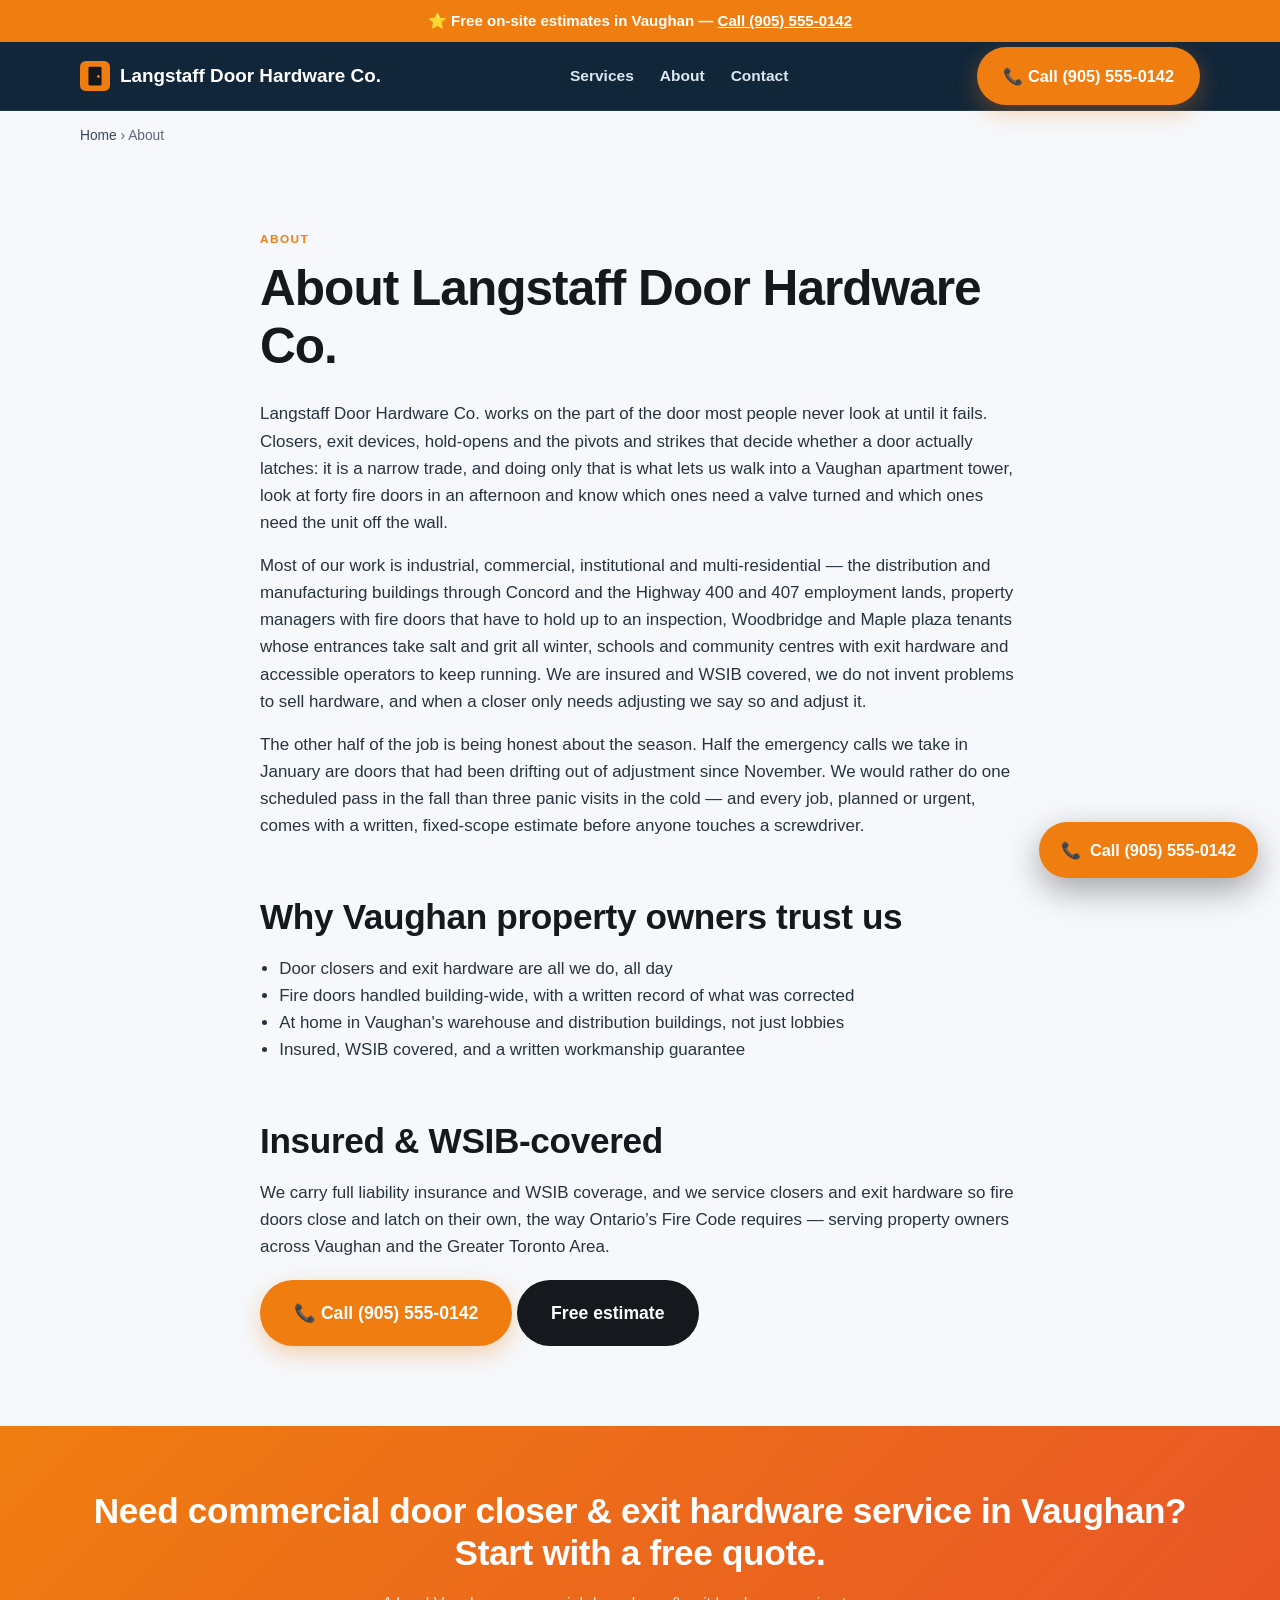
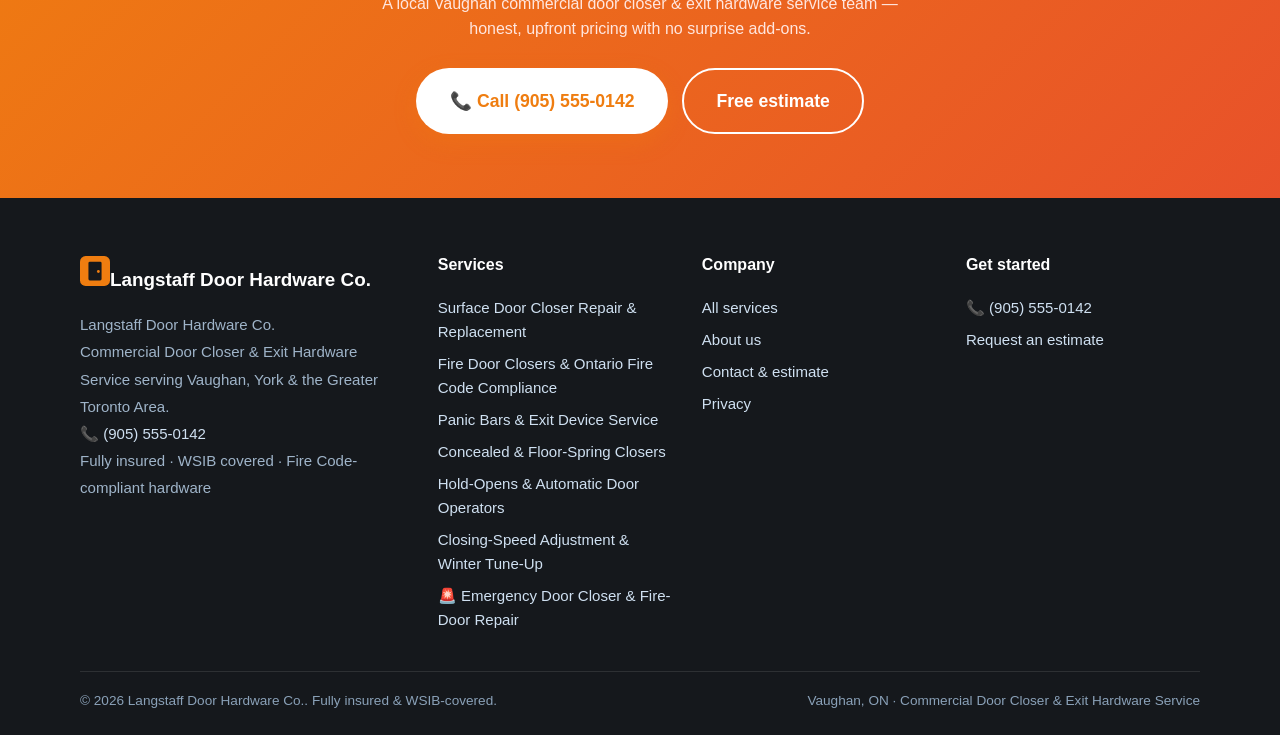
==== about/index.html @ eeb8c235 "Launch vaughan door-closer (vaughandoorcloser.com)" ====
<!DOCTYPE html><html lang="en-CA"><head>
<meta charset="utf-8"><meta name="viewport" content="width=device-width, initial-scale=1, viewport-fit=cover">
<title>About Langstaff Door Hardware Co. | Vaughan Commercial Door</title><meta name="description" content="About Langstaff Door Hardware Co. — insured, WSIB-covered commercial door closer &amp; exit hardware service in Vaughan, ON. Our story, process and.">
<link rel="canonical" href="https://www.vaughandoorcloser.com/about/"><link rel="alternate" hreflang="en-CA" href="https://www.vaughandoorcloser.com/about/"><link rel="alternate" hreflang="x-default" href="https://www.vaughandoorcloser.com/about/">
<meta name="robots" content="index,follow,max-image-preview:large"><meta name="theme-color" content="#15181c">
<meta name="geo.region" content="CA-ON"><meta name="geo.placename" content="Vaughan"><meta name="geo.position" content="43.8361;-79.4983"><meta name="ICBM" content="43.8361, -79.4983">
<meta property="og:type" content="website"><meta property="og:site_name" content="Langstaff Door Hardware Co."><meta property="og:title" content="About Langstaff Door Hardware Co. | Vaughan Commercial Door"><meta property="og:description" content="About Langstaff Door Hardware Co. — insured, WSIB-covered commercial door closer &amp; exit hardware service in Vaughan, ON. Our story, process and."><meta property="og:url" content="https://www.vaughandoorcloser.com/about/">
<meta property="og:image" content="https://www.vaughandoorcloser.com/assets/og.png"><meta property="og:image:type" content="image/png"><meta property="og:image:width" content="1200"><meta property="og:image:height" content="630"><meta property="og:image:alt" content="Langstaff Door Hardware Co. — Commercial Door Closer &amp; Exit Hardware Service in Vaughan, ON"><meta property="og:locale" content="en_CA">
<meta name="twitter:card" content="summary_large_image"><meta name="twitter:title" content="About Langstaff Door Hardware Co. | Vaughan Commercial Door"><meta name="twitter:description" content="About Langstaff Door Hardware Co. — insured, WSIB-covered commercial door closer &amp; exit hardware service in Vaughan, ON. Our story, process and."><meta name="twitter:image" content="https://www.vaughandoorcloser.com/assets/og.png">
<link rel="icon" href="/assets/favicon.svg" type="image/svg+xml"><link rel="icon" href="/favicon.ico" sizes="32x32"><link rel="apple-touch-icon" href="/assets/apple-touch-icon.png">
<link rel="preload" href="/css/styles.css" as="style"><link rel="stylesheet" href="/css/styles.css">
<script type="application/ld+json">{"@context":"https://schema.org","@graph":[{"@type":"AboutPage","@id":"https://www.vaughandoorcloser.com/about/#page","url":"https://www.vaughandoorcloser.com/about/","name":"About Langstaff Door Hardware Co.","isPartOf":{"@id":"https://www.vaughandoorcloser.com/#website"},"about":{"@id":"https://www.vaughandoorcloser.com/#org"}},{"@type":"Organization","@id":"https://www.vaughandoorcloser.com/#org","name":"Langstaff Door Hardware Co.","url":"https://www.vaughandoorcloser.com/","logo":"https://www.vaughandoorcloser.com/assets/og.png","areaServed":{"@type":"City","name":"Vaughan"},"sameAs":["https://www.vaughandoorcloser.com/"]},{"@type":["HomeAndConstructionBusiness","LocalBusiness"],"@id":"https://www.vaughandoorcloser.com/#business","name":"Langstaff Door Hardware Co.","image":"https://www.vaughandoorcloser.com/assets/og.png","url":"https://www.vaughandoorcloser.com/","telephone":"+19055550142","paymentAccepted":"Cash, Cheque, Credit Card, Interac e-Transfer, Financing","parentOrganization":{"@id":"https://www.vaughandoorcloser.com/#org"},"brand":{"@id":"https://www.vaughandoorcloser.com/#org"},"description":"Commercial Door Closer & Exit Hardware Service in Vaughan, ON — Fully insured, WSIB covered, Fire Code-compliant hardware. After-hours emergency response available.","address":{"@type":"PostalAddress","addressLocality":"Vaughan","addressRegion":"ON","addressCountry":"CA"},"geo":{"@type":"GeoCoordinates","latitude":43.8361,"longitude":-79.4983},"areaServed":[{"@type":"City","name":"Vaughan"},{"@type":"GeoShape","circle":"43.8361 -79.4983 20000"}],"sameAs":["https://www.vaughandoorcloser.com/"],"hasMap":"https://www.google.com/maps?q=Vaughan%2C%20ON%2C%20Canada","openingHoursSpecification":[{"@type":"OpeningHoursSpecification","dayOfWeek":["Monday","Tuesday","Wednesday","Thursday","Friday"],"opens":"07:00","closes":"18:00"},{"@type":"OpeningHoursSpecification","dayOfWeek":["Saturday"],"opens":"08:00","closes":"15:00"},{"@type":"OpeningHoursSpecification","dayOfWeek":["Monday","Tuesday","Wednesday","Thursday","Friday","Saturday","Sunday"],"opens":"00:00","closes":"23:59","description":"After-hours emergency response"}],"knowsAbout":["commercial door closer & exit hardware service","door closer repair and replacement","fire door self-closing devices","exit and panic hardware","Ontario Fire Code door maintenance","cold-weather closer adjustment","surface door closer repair & replacement","fire door closers & ontario fire code compliance","panic bars & exit device service","concealed & floor-spring closers","hold-opens & automatic door operators","closing-speed adjustment & winter tune-up","Vaughan, ON service area"],"hasOfferCatalog":{"@type":"OfferCatalog","name":"Commercial Door Closer & Exit Hardware Service in Vaughan, ON","itemListElement":[{"@type":"Offer","itemOffered":{"@type":"Service","name":"Surface Door Closer Repair & Replacement (Vaughan)","areaServed":{"@type":"City","name":"Vaughan"}}},{"@type":"Offer","itemOffered":{"@type":"Service","name":"Fire Door Closers & Ontario Fire Code Compliance (Vaughan)","areaServed":{"@type":"City","name":"Vaughan"}}},{"@type":"Offer","itemOffered":{"@type":"Service","name":"Panic Bars & Exit Device Service (Vaughan)","areaServed":{"@type":"City","name":"Vaughan"}}},{"@type":"Offer","itemOffered":{"@type":"Service","name":"Concealed & Floor-Spring Closers (Vaughan)","areaServed":{"@type":"City","name":"Vaughan"}}},{"@type":"Offer","itemOffered":{"@type":"Service","name":"Hold-Opens & Automatic Door Operators (Vaughan)","areaServed":{"@type":"City","name":"Vaughan"}}},{"@type":"Offer","itemOffered":{"@type":"Service","name":"Closing-Speed Adjustment & Winter Tune-Up (Vaughan)","areaServed":{"@type":"City","name":"Vaughan"}}}]}},{"@type":"BreadcrumbList","itemListElement":[{"@type":"ListItem","position":1,"name":"Home","item":"https://www.vaughandoorcloser.com/"},{"@type":"ListItem","position":2,"name":"About","item":"https://www.vaughandoorcloser.com/about/"}]}]}</script>
</head><body><a class="skip" href="#main" style="position:absolute;left:-999px">Skip to content</a>
<div class="callstrip">⭐ Free on-site estimates in Vaughan — <a href="tel:+19055550142">Call (905) 555-0142</a></div>
<header class="site"><div class="wrap nav"><a class="brand" href="/" aria-label="Langstaff Door Hardware Co. home"><svg width="30" height="30" viewBox="0 0 32 32" fill="none" aria-hidden="true"><rect width="32" height="32" rx="6" fill="#ef7d10"/><rect x="9" y="6" width="14" height="20" rx="1.5" fill="#15181c"/><circle cx="19.6" cy="16.5" r="1.5" fill="#ef7d10"/></svg>Langstaff Door Hardware Co.</a>
<nav class="nav-links" id="nav" aria-label="Main"><a href="/services/">Services</a><a href="/about/">About</a><a href="/contact/">Contact</a></nav>
<div class="nav-cta"><a class="btn btn-call" href="tel:+19055550142">📞 Call (905) 555-0142</a><button class="menu-btn" aria-label="Open menu" aria-expanded="false" aria-controls="nav"><span aria-hidden="true">☰</span></button></div>
</div></header><main id="main"><div class="wrap"><nav class="crumbs" aria-label="Breadcrumb"><a href="/">Home</a> › <span aria-current="page">About</span></nav></div><article class="section"><div class="article"><span class="eyebrow">About</span><h1>About Langstaff Door Hardware Co.</h1><p>Langstaff Door Hardware Co. works on the part of the door most people never look at until it fails. Closers, exit devices, hold-opens and the pivots and strikes that decide whether a door actually latches: it is a narrow trade, and doing only that is what lets us walk into a Vaughan apartment tower, look at forty fire doors in an afternoon and know which ones need a valve turned and which ones need the unit off the wall.</p><p>Most of our work is industrial, commercial, institutional and multi-residential — the distribution and manufacturing buildings through Concord and the Highway 400 and 407 employment lands, property managers with fire doors that have to hold up to an inspection, Woodbridge and Maple plaza tenants whose entrances take salt and grit all winter, schools and community centres with exit hardware and accessible operators to keep running. We are insured and WSIB covered, we do not invent problems to sell hardware, and when a closer only needs adjusting we say so and adjust it.</p><p>The other half of the job is being honest about the season. Half the emergency calls we take in January are doors that had been drifting out of adjustment since November. We would rather do one scheduled pass in the fall than three panic visits in the cold — and every job, planned or urgent, comes with a written, fixed-scope estimate before anyone touches a screwdriver.</p><h2>Why Vaughan property owners trust us</h2><ul><li>Door closers and exit hardware are all we do, all day</li><li>Fire doors handled building-wide, with a written record of what was corrected</li><li>At home in Vaughan's warehouse and distribution buildings, not just lobbies</li><li>Insured, WSIB covered, and a written workmanship guarantee</li></ul><h2>Insured &amp; WSIB-covered</h2><p>We carry full liability insurance and WSIB coverage, and we service closers and exit hardware so fire doors close and latch on their own, the way Ontario’s Fire Code requires — serving property owners across Vaughan and the Greater Toronto Area.</p><p style="margin-top:20px"><a class="btn btn-call btn-lg" href="tel:+19055550142">📞 Call (905) 555-0142</a> <a class="btn btn-dark btn-lg" href="/contact/" data-book>Free estimate</a></p></div></article><section class="section cta-band"><div class="wrap"><h2>Need commercial door closer &amp; exit hardware service in Vaughan? Start with a free quote.</h2><p>A local Vaughan commercial door closer &amp; exit hardware service team — honest, upfront pricing with no surprise add-ons.</p><div class="hero-cta" style="justify-content:center"><a class="btn btn-call btn-lg" href="tel:+19055550142">📞 Call (905) 555-0142</a><a class="btn btn-ghost btn-lg" href="/contact/" data-book>Free estimate</a></div></div></section></main><footer class="site"><div class="wrap"><div class="cols">
<div><a class="brand" href="/" aria-label="Langstaff Door Hardware Co. home"><svg width="30" height="30" viewBox="0 0 32 32" fill="none" aria-hidden="true"><rect width="32" height="32" rx="6" fill="#ef7d10"/><rect x="9" y="6" width="14" height="20" rx="1.5" fill="#15181c"/><circle cx="19.6" cy="16.5" r="1.5" fill="#ef7d10"/></svg>Langstaff Door Hardware Co.</a><address class="nap" style="font-style:normal">Langstaff Door Hardware Co.<br>Commercial Door Closer &amp; Exit Hardware Service serving Vaughan, York &amp; the Greater Toronto Area.<br>📞 <a href="tel:+19055550142" style="display:inline">(905) 555-0142</a><br>Fully insured · WSIB covered · Fire Code-compliant hardware</address></div>
<div><h4>Services</h4><a href="/services/surface-door-closer-repair/">Surface Door Closer Repair &amp; Replacement</a><a href="/services/fire-door-closer-service/">Fire Door Closers &amp; Ontario Fire Code Compliance</a><a href="/services/panic-bars-exit-devices/">Panic Bars &amp; Exit Device Service</a><a href="/services/concealed-floor-spring-closers/">Concealed &amp; Floor-Spring Closers</a><a href="/services/hold-opens-automatic-operators/">Hold-Opens &amp; Automatic Door Operators</a><a href="/services/closing-speed-adjustment/">Closing-Speed Adjustment &amp; Winter Tune-Up</a><a href="/services/emergency-door-closer-repair/">🚨 Emergency Door Closer &amp; Fire-Door Repair</a></div>
<div><h4>Company</h4><a href="/services/">All services</a><a href="/about/">About us</a><a href="/contact/">Contact &amp; estimate</a><a href="/privacy/">Privacy</a></div>
<div><h4>Get started</h4><a href="tel:+19055550142">📞 (905) 555-0142</a><a href="/contact/" data-book>Request an estimate</a></div>
</div><div class="legal"><span>© 2026 Langstaff Door Hardware Co.. Fully insured &amp; WSIB-covered.</span><span>Vaughan, ON · Commercial Door Closer &amp; Exit Hardware Service</span></div></div></footer><a class="fab-call" href="tel:+19055550142" aria-label="Call Langstaff Door Hardware Co."><span aria-hidden="true">📞</span> Call (905) 555-0142</a>
<div class="callbar"><a class="btn btn-call" href="tel:+19055550142">📞 Call now</a><a class="btn btn-dark" href="/contact/" data-book>Free estimate</a></div>
<script src="/js/main.js" defer></script></body></html>
---- css/styles.css ----
/* TrueNorth Garage Doors — shared stylesheet
   Performance-first: system font stack (zero web-font requests),
   fixed media sizing to protect CLS, GPU-friendly transitions only. */

:root{
  --navy:#0b1f33;
  --navy-2:#12304d;
  --steel:#1f4e79;
  --ice:#eaf2fb;
  --red:#d8232a;
  --red-dark:#b01a20;
  --amber:#f5a623;
  --green:#1e9e5a;
  --ink:#16202b;
  --muted:#5b6b7b;
  --line:#dde6ef;
  --card:#ffffff;
  --bg:#f6f9fc;
  --radius:14px;
  --shadow:0 6px 24px rgba(11,31,51,.10);
  --shadow-lg:0 18px 50px rgba(11,31,51,.18);
  --maxw:1160px;
  --font:-apple-system,BlinkMacSystemFont,"Segoe UI",Roboto,Helvetica,Arial,"Apple Color Emoji","Segoe UI Emoji",sans-serif;
}

*{box-sizing:border-box}
/* A11Y (P2-8): visible keyboard-focus ring on every interactive element, honoring the per-site accent. */
:focus-visible{outline:2px solid var(--accent,#ef7d10);outline-offset:2px;border-radius:3px}
html{scroll-behavior:smooth}
body{
  margin:0;font-family:var(--font);color:var(--ink);background:var(--bg);
  line-height:1.6;-webkit-font-smoothing:antialiased;text-rendering:optimizeLegibility;
}
img{max-width:100%;height:auto;display:block}
a{color:var(--steel);text-decoration:none}
a:hover{text-decoration:underline}
h1,h2,h3{line-height:1.18;color:var(--navy);margin:0 0 .5em}
h1{font-size:clamp(2rem,5vw,3.1rem);letter-spacing:-.02em}
h2{font-size:clamp(1.5rem,3.4vw,2.2rem);letter-spacing:-.01em}
h3{font-size:1.18rem}
p{margin:0 0 1rem}
.wrap{max-width:var(--maxw);margin:0 auto;padding:0 20px}
.section{padding:64px 0}
.section.alt{background:#fff}
.lead{font-size:1.15rem;color:var(--muted);max-width:62ch}
.eyebrow{display:inline-block;font-weight:800;letter-spacing:.12em;text-transform:uppercase;
  font-size:.74rem;color:var(--red);margin-bottom:.6rem}
.center{text-align:center}
.center .lead{margin-left:auto;margin-right:auto}

/* ---------- Buttons ---------- */
.btn{display:inline-flex;align-items:center;gap:.5rem;font-weight:700;font-size:1.02rem;
  padding:14px 24px;border-radius:999px;border:2px solid transparent;cursor:pointer;
  transition:transform .12s ease,box-shadow .12s ease,background .12s ease;text-decoration:none}
.btn:hover{text-decoration:none;transform:translateY(-2px)}
.btn-call{background:var(--red);color:#fff;box-shadow:0 8px 22px rgba(216,35,42,.32)}
.btn-call:hover{background:var(--red-dark)}
.btn-ghost{background:transparent;color:#fff;border-color:rgba(255,255,255,.6)}
.btn-ghost:hover{background:rgba(255,255,255,.12)}
.btn-dark{background:var(--navy);color:#fff}
.btn-dark:hover{background:var(--navy-2)}
.btn-lg{padding:17px 32px;font-size:1.1rem}

/* ---------- Header ---------- */
header.site{position:sticky;top:0;z-index:50;background:rgba(11,31,51,.97);
  backdrop-filter:saturate(140%) blur(6px);color:#fff;border-bottom:1px solid rgba(255,255,255,.08)}
.nav{display:flex;align-items:center;justify-content:space-between;height:68px}
.brand{display:flex;align-items:center;gap:10px;color:#fff;font-weight:800;font-size:1.18rem}
.brand:hover{text-decoration:none}
.brand svg{flex:0 0 auto}
.brand b{color:var(--amber)}
.nav-links{display:flex;gap:26px;align-items:center}
.nav-links a{color:#dce7f2;font-weight:600;font-size:.97rem}
.nav-links a:hover{color:#fff;text-decoration:none}
.nav-cta{display:flex;align-items:center;gap:14px}
.nav-phone{color:#fff;font-weight:800;font-size:1.05rem;white-space:nowrap}
.nav-phone:hover{text-decoration:none;color:var(--amber)}
.menu-btn{display:none;background:none;border:0;color:#fff;font-size:1.6rem;cursor:pointer}
@media(max-width:880px){
  .nav-links{display:none;position:absolute;top:68px;left:0;right:0;flex-direction:column;
    background:var(--navy);padding:14px 20px 22px;gap:14px;border-bottom:1px solid rgba(255,255,255,.1)}
  .nav-links.open{display:flex}
  .nav-links a{font-size:1.1rem;padding:6px 0}
  .menu-btn{display:block}
  .nav-cta .btn-call{display:none}
}

/* ---------- Hero ---------- */
.hero{position:relative;color:#fff;
  background:
    radial-gradient(1200px 500px at 80% -10%,rgba(31,78,121,.55),transparent),
    linear-gradient(160deg,#0b1f33 0%,#12304d 60%,#163a5c 100%);
  overflow:hidden}
.hero::after{content:"";position:absolute;inset:0;opacity:.10;pointer-events:none;
  background-image:radial-gradient(circle at 20% 30%,#fff 1px,transparent 1px);
  background-size:42px 42px}
.hero .wrap{position:relative;display:grid;grid-template-columns:1.1fr .9fr;gap:40px;
  align-items:center;padding-top:62px;padding-bottom:72px}
.hero h1{color:#fff}
.hero p.lead{color:#cfe0f1}
.hero .city-tag{color:var(--amber);font-weight:800}
.hero-cta{display:flex;flex-wrap:wrap;gap:14px;margin-top:26px}
.hero-trust{display:flex;flex-wrap:wrap;gap:18px;margin-top:30px;color:#bcd0e6;font-size:.92rem}
.hero-trust span{display:flex;align-items:center;gap:7px;font-weight:600}
.hero-trust svg{flex:0 0 auto}
.hero-card{background:rgba(255,255,255,.06);border:1px solid rgba(255,255,255,.16);
  border-radius:var(--radius);padding:24px;backdrop-filter:blur(4px)}
.hero-card h3{color:#fff;margin-bottom:.4rem}
.hero-card ul{list-style:none;padding:0;margin:0}
.hero-card li{display:flex;gap:10px;align-items:flex-start;padding:9px 0;border-bottom:1px solid rgba(255,255,255,.10);color:#dbe7f3;font-size:.96rem}
.hero-card li:last-child{border-bottom:0}
.hero-card .price{margin-left:auto;color:var(--amber);font-weight:800;white-space:nowrap}
@media(max-width:860px){.hero .wrap{grid-template-columns:1fr;gap:30px}.hero-card{order:2}}

/* ---------- Trust strip ---------- */
.strip{background:var(--navy-2);color:#fff}
.strip .wrap{display:flex;flex-wrap:wrap;justify-content:space-between;gap:18px;padding:18px 20px}
.strip .item{display:flex;align-items:center;gap:10px;font-weight:600;font-size:.95rem;color:#dbe7f3}
.strip .item b{color:#fff}
.strip svg{flex:0 0 auto;color:var(--amber)}

/* ---------- Grid cards ---------- */
.grid{display:grid;gap:22px}
.grid.cols-3{grid-template-columns:repeat(3,1fr)}
.grid.cols-2{grid-template-columns:repeat(2,1fr)}
.grid.cols-4{grid-template-columns:repeat(4,1fr)}
@media(max-width:920px){.grid.cols-3,.grid.cols-4{grid-template-columns:repeat(2,1fr)}}
@media(max-width:620px){.grid.cols-2,.grid.cols-3,.grid.cols-4{grid-template-columns:1fr}}

.card{background:var(--card);border:1px solid var(--line);border-radius:var(--radius);
  padding:26px;box-shadow:var(--shadow);transition:transform .14s ease,box-shadow .14s ease}
.card:hover{transform:translateY(-4px);box-shadow:var(--shadow-lg)}
.card .ico{width:50px;height:50px;border-radius:12px;display:grid;place-items:center;
  background:var(--ice);color:var(--steel);margin-bottom:14px}
.card h3{margin-bottom:.35rem}
.card p{color:var(--muted);margin-bottom:.6rem;font-size:.97rem}
.card .from{font-weight:800;color:var(--navy)}
.card .from small{font-weight:600;color:var(--muted)}

/* ---------- Pricing table ---------- */
.pricewrap{overflow-x:auto;border-radius:var(--radius);box-shadow:var(--shadow);border:1px solid var(--line)}
table.price{width:100%;border-collapse:collapse;background:#fff;min-width:560px}
table.price th,table.price td{padding:14px 16px;text-align:left;border-bottom:1px solid var(--line)}
table.price thead th{background:var(--navy);color:#fff;font-size:.92rem;letter-spacing:.02em}
table.price tbody tr:nth-child(even){background:#f7fafd}
table.price td.svc{font-weight:700;color:var(--navy)}
table.price td.amt{font-weight:800;color:var(--steel);white-space:nowrap}
table.price td.war{color:var(--muted);font-size:.92rem}
.price-note{color:var(--muted);font-size:.88rem;margin-top:10px}

/* ---------- Climate / feature split ---------- */
.split{display:grid;grid-template-columns:1fr 1fr;gap:40px;align-items:center}
@media(max-width:820px){.split{grid-template-columns:1fr;gap:26px}}
.feature-list{list-style:none;padding:0;margin:0}
.feature-list li{display:flex;gap:14px;padding:14px 0;border-bottom:1px solid var(--line)}
.feature-list li:last-child{border-bottom:0}
.feature-list .fi{flex:0 0 auto;width:40px;height:40px;border-radius:10px;background:var(--ice);
  color:var(--red);display:grid;place-items:center;font-weight:800}
.feature-list h4{margin:.1rem 0 .25rem;color:var(--navy);font-size:1.05rem}
.feature-list p{margin:0;color:var(--muted);font-size:.95rem}

.panel{background:linear-gradient(160deg,#0b1f33,#163a5c);color:#fff;border-radius:var(--radius);
  padding:30px;box-shadow:var(--shadow-lg)}
.panel h3{color:#fff}
.panel .stat{display:flex;align-items:baseline;gap:10px;margin:18px 0}
.panel .stat b{font-size:2.4rem;color:var(--amber);line-height:1}
.panel .stat span{color:#cfe0f1}

/* ---------- Reviews ---------- */
.review{background:#fff;border:1px solid var(--line);border-radius:var(--radius);padding:24px;box-shadow:var(--shadow)}
.stars{color:var(--amber);letter-spacing:2px;font-size:1.05rem}
.review p{color:var(--ink);font-style:italic;margin:.6rem 0}
.review .who{font-weight:700;color:var(--navy);font-style:normal}
.review .where{color:var(--muted);font-size:.88rem}
.rating-badge{display:inline-flex;align-items:center;gap:12px;background:#fff;border:1px solid var(--line);
  border-radius:999px;padding:10px 20px;box-shadow:var(--shadow);font-weight:700;color:var(--navy)}
.rating-badge b{font-size:1.5rem;color:var(--red)}

/* ---------- FAQ ---------- */
.faq details{background:#fff;border:1px solid var(--line);border-radius:12px;margin-bottom:12px;
  box-shadow:0 2px 8px rgba(11,31,51,.05);overflow:hidden}
.faq summary{cursor:pointer;padding:18px 22px;font-weight:700;color:var(--navy);list-style:none;
  display:flex;justify-content:space-between;align-items:center;gap:14px}
.faq summary::-webkit-details-marker{display:none}
.faq summary::after{content:"+";font-size:1.5rem;color:var(--red);font-weight:400;transition:transform .2s}
.faq details[open] summary::after{transform:rotate(45deg)}
.faq details p{padding:0 22px 20px;color:var(--muted);margin:0}

/* ---------- Service process (How it works) ---------- */
ol.proc{list-style:none;counter-reset:pstep;padding:0;margin:6px 0 8px;display:grid;gap:14px}
ol.proc li{counter-increment:pstep;position:relative;padding:16px 18px 16px 62px;background:#fff;border:1px solid var(--line);
  border-radius:12px;box-shadow:0 2px 8px rgba(11,31,51,.05)}
ol.proc li::before{content:counter(pstep);position:absolute;left:16px;top:16px;width:32px;height:32px;border-radius:50%;
  background:var(--red);color:#fff;font-weight:800;display:grid;place-items:center;font-size:1rem}
ol.proc li b{display:block;color:var(--navy);margin-bottom:3px;font-size:1.04rem}
ol.proc li span{color:var(--muted);font-size:.97rem}
html[dir=rtl] ol.proc li{padding:16px 62px 16px 18px}
html[dir=rtl] ol.proc li::before{left:auto;right:16px}

/* ---------- Cost factors ---------- */
ul.factors{list-style:none;padding:0;margin:0;display:grid;gap:10px}
ul.factors li{position:relative;padding:12px 16px 12px 40px;background:var(--ice);border-radius:10px;color:#27343f;font-size:.98rem}
ul.factors li::before{content:"›";position:absolute;left:16px;top:10px;color:var(--red);font-weight:800;font-size:1.15rem;line-height:1.3}
ul.factors li strong{color:var(--navy)}
html[dir=rtl] ul.factors li{padding:12px 40px 12px 16px}
html[dir=rtl] ul.factors li::before{left:auto;right:16px;content:"‹"}

/* ---------- CTA band ---------- */
.cta-band{background:linear-gradient(135deg,var(--red),#e8512a);color:#fff;text-align:center}
.cta-band h2{color:#fff}
.cta-band p{color:#ffe6df;max-width:60ch;margin:0 auto 1.4rem}
.cta-band .btn-call{background:#fff;color:var(--red)}
.cta-band .btn-call:hover{background:#fff8f6}
.cta-band .btn-ghost{border-color:#fff;color:#fff}

/* ---------- Neighbourhoods ---------- */
.chips{display:flex;flex-wrap:wrap;gap:10px}
.chip{background:#fff;border:1px solid var(--line);border-radius:999px;padding:8px 16px;
  font-size:.92rem;font-weight:600;color:var(--navy);box-shadow:0 1px 4px rgba(11,31,51,.05)}

/* ---------- City selector cards (home) ---------- */
.city-card{position:relative;border-radius:var(--radius);overflow:hidden;color:#fff;min-height:280px;
  display:flex;flex-direction:column;justify-content:flex-end;padding:26px;box-shadow:var(--shadow);
  background-size:cover;background-position:center;transition:transform .16s ease,box-shadow .16s ease}
.city-card:hover{transform:translateY(-5px);box-shadow:var(--shadow-lg);text-decoration:none}
.city-card::before{content:"";position:absolute;inset:0;
  background:linear-gradient(180deg,rgba(11,31,51,.15),rgba(11,31,51,.85))}
.city-card>*{position:relative;z-index:1}
.city-card h3{color:#fff;font-size:1.6rem;margin-bottom:.2rem}
.city-card p{color:#cfe0f1;font-size:.95rem;margin:0}
.city-card .go{margin-top:14px;font-weight:800;color:var(--amber)}

/* ---------- Footer ---------- */
footer.site{background:var(--navy);color:#cfe0f1;padding:54px 0 24px;font-size:.94rem}
footer.site .cols{display:grid;grid-template-columns:1.4fr 1fr 1fr 1fr;gap:30px}
@media(max-width:820px){footer.site .cols{grid-template-columns:1fr 1fr}}
@media(max-width:520px){footer.site .cols{grid-template-columns:1fr}}
footer.site h4{color:#fff;font-size:1rem;margin:0 0 14px}
footer.site a{color:#cfe0f1;display:block;padding:4px 0}
footer.site a:hover{color:#fff}
footer.site .brand{color:#fff;margin-bottom:12px}
footer .nap{color:#9fb4c9;line-height:1.8}
footer .legal{border-top:1px solid rgba(255,255,255,.1);margin-top:34px;padding-top:18px;
  display:flex;flex-wrap:wrap;justify-content:space-between;gap:10px;color:#8aa1b8;font-size:.85rem}

/* ---------- Sticky mobile call bar ---------- */
.callbar{position:fixed;bottom:0;left:0;right:0;z-index:60;display:none;
  background:var(--navy);border-top:1px solid rgba(255,255,255,.12);padding:8px;gap:8px}
.callbar a{flex:1;justify-content:center;font-size:1rem;padding:13px}
.callbar .btn-call{box-shadow:none}
.callbar .btn-sms{background:var(--green);color:#fff}
@media(max-width:880px){.callbar{display:flex}body{padding-bottom:64px}}

/* ---------- Breadcrumbs ---------- */
.crumbs{font-size:.86rem;color:var(--muted);padding:14px 0}
.crumbs a{color:var(--steel)}

/* ---------- Article ---------- */
.article{max-width:760px;margin:0 auto}
.article h2{margin-top:1.6em}
.article h3{margin-top:1.4em;color:var(--steel)}
.article p,.article li{font-size:1.06rem;color:#27343f}
.article ul{padding-left:1.2em}
.article .callout{background:var(--ice);border-left:4px solid var(--steel);border-radius:8px;
  padding:16px 20px;margin:22px 0}
.article .callout.warn{background:#fff4f2;border-left-color:var(--red)}
.meta{color:var(--muted);font-size:.9rem;margin-bottom:1.4rem}

/* ---------- Quote form ---------- */
.quote-section{background:var(--ice)}
.quote-wrap{display:grid;grid-template-columns:1fr 1fr;gap:40px;align-items:center}
@media(max-width:820px){.quote-wrap{grid-template-columns:1fr;gap:26px}}
.quote-form{background:#fff;border:1px solid var(--line);border-radius:var(--radius);padding:26px;box-shadow:var(--shadow-lg)}
.quote-form .row{display:grid;grid-template-columns:1fr 1fr;gap:12px}
@media(max-width:520px){.quote-form .row{grid-template-columns:1fr}}
.quote-form label{display:block;font-weight:700;font-size:.84rem;color:var(--navy);margin:12px 0 4px}
.quote-form input,.quote-form select,.quote-form textarea{width:100%;padding:11px 13px;border:1px solid var(--line);
  border-radius:9px;font:inherit;background:#fbfdff;color:var(--ink)}
.quote-form input:focus,.quote-form select:focus,.quote-form textarea:focus{outline:2px solid var(--steel);border-color:var(--steel)}
.quote-form textarea{min-height:82px;resize:vertical}
.quote-form button{width:100%;margin-top:18px;justify-content:center}
.quote-form .fineprint{font-size:.77rem;color:var(--muted);margin-top:10px}

/* ---------- Utility ---------- */
.mt0{margin-top:0}.mb0{margin-bottom:0}
.tags{display:flex;flex-wrap:wrap;gap:8px;margin-top:8px}
.tag{background:var(--ice);color:var(--steel);border-radius:6px;padding:3px 10px;font-size:.8rem;font-weight:700}
.divider{height:1px;background:var(--line);margin:0}

/* ============ Emerald City Builders — construction theme override ============ */
:root{
  --navy:#15181c; --navy-2:#222831; --steel:#3a4655; --ice:#f1f4f8;
  --red:#ef7d10; --red-dark:#d96c06; --amber:#f5a623; --green:#1f9d57;
  --ink:#171a1e; --muted:#5c6677; --line:#e3e8ef; --bg:#f6f8fb;
}
.hero{background:radial-gradient(1100px 480px at 82% -10%,rgba(58,70,85,.55),transparent),linear-gradient(160deg,#15181c 0%,#222831 62%,#2c3542 100%)}
.btn-call{box-shadow:0 8px 22px rgba(239,125,16,.32)}
.eyebrow{color:var(--red)}
.card .ico{background:#fff3e6;color:var(--red)}
.lrow .fi,.feature-list .fi{color:var(--red)}

/* process steps */
.steps{counter-reset:s;display:grid;grid-template-columns:repeat(4,1fr);gap:18px}
@media(max-width:820px){.steps{grid-template-columns:repeat(2,1fr)}}
@media(max-width:480px){.steps{grid-template-columns:1fr}}
.step{background:var(--card);border:1px solid var(--line);border-radius:var(--radius);padding:22px;position:relative;box-shadow:var(--shadow)}
.step::before{counter-increment:s;content:counter(s);position:absolute;top:-14px;left:18px;width:34px;height:34px;border-radius:50%;
  background:var(--red);color:#fff;font-weight:800;display:grid;place-items:center;font-size:1.05rem}
.step h4{margin:10px 0 6px;color:var(--navy)}.step p{color:var(--muted);font-size:.95rem;margin:0}

/* stat band */
.statband{background:var(--navy);color:#fff}
.statband .wrap{display:grid;grid-template-columns:repeat(4,1fr);gap:18px;padding:34px 20px;text-align:center}
@media(max-width:700px){.statband .wrap{grid-template-columns:repeat(2,1fr)}}
.statband b{display:block;font-size:2.3rem;color:var(--amber);line-height:1}
.statband span{color:#c4cdd9;font-size:.9rem}

/* project tiles */
.projects{display:grid;grid-template-columns:repeat(3,1fr);gap:16px}
@media(max-width:900px){.projects{grid-template-columns:repeat(2,1fr)}}
@media(max-width:560px){.projects{grid-template-columns:1fr}}
.proj{border-radius:var(--radius);overflow:hidden;border:1px solid var(--line);background:var(--navy);color:#fff;min-height:200px;
  display:flex;flex-direction:column;justify-content:flex-end;padding:20px;position:relative}
.proj::before{content:"";position:absolute;inset:0;background:linear-gradient(160deg,#2c3542,#15181c);opacity:.92}
.proj>*{position:relative}.proj h4{margin:0 0 4px}.proj span{color:#c4cdd9;font-size:.85rem}
.proj .badge{position:absolute;top:14px;left:14px;background:var(--red);color:#fff;font-size:.7rem;font-weight:800;padding:4px 10px;border-radius:20px}

/* ============ call-first conversion + sample images ============ */
.callstrip{background:linear-gradient(90deg,#ef7d10,#f5a623);color:#15181c;text-align:center;font-weight:700;padding:9px 16px;font-size:.94rem}
.callstrip a{color:#15181c;text-decoration:underline;font-weight:800;white-space:nowrap}
.fab-call{position:fixed;right:22px;bottom:22px;z-index:60;display:inline-flex;align-items:center;gap:9px;background:var(--red);color:#fff;font-weight:800;font-size:1.02rem;padding:15px 22px;border-radius:999px;box-shadow:0 12px 34px rgba(239,125,16,.5);text-decoration:none;animation:fabpulse 2.4s infinite}
.fab-call:hover{text-decoration:none;filter:brightness(1.08)}
@keyframes fabpulse{0%{box-shadow:0 0 0 0 rgba(239,125,16,.55)}70%{box-shadow:0 0 0 18px rgba(239,125,16,0)}100%{box-shadow:0 0 0 0 rgba(239,125,16,0)}}
@media(max-width:880px){.fab-call{display:none}}
/* project tiles show the sample image with a bottom-gradient for text */
.proj{background-size:cover;background-position:center}
.proj::before{background:linear-gradient(180deg,rgba(21,24,28,.18) 38%,rgba(21,24,28,.9))!important;opacity:1!important}

/* ============ language switcher + RTL + mobile polish ============ */
#ec-lang{display:inline-flex;align-items:center;gap:5px;background:rgba(255,255,255,.08);border:1px solid rgba(255,255,255,.22);border-radius:999px;padding:4px 8px 4px 10px}
#ec-lang .ec-globe{font-size:.95rem;line-height:1}
#ec-lang select{background:transparent;border:0;color:#fff;font:inherit;font-weight:700;font-size:.84rem;cursor:pointer;outline:none}
#ec-lang select option{color:#15181c}
@media(max-width:880px){ #ec-lang{order:-1} header.site .nav-phone{display:none} }
@media(max-width:380px){ #ec-lang select{max-width:80px} }

/* RTL (Arabic) */
html[dir=rtl] body{text-align:right}
html[dir=rtl] .hero-cta,html[dir=rtl] .hero-trust,html[dir=rtl] .strip .wrap,html[dir=rtl] .chips,html[dir=rtl] .crumbs{direction:rtl}
html[dir=rtl] .feature-list li{flex-direction:row-reverse}
html[dir=rtl] .fab-call{right:auto;left:22px}
html[dir=rtl] .skip{left:auto;right:8px}
html[dir=rtl] table.price th,html[dir=rtl] table.price td{text-align:right}
html[dir=rtl] .step::before{left:auto;right:18px}
html[dir=rtl] .center{text-align:center}

/* mobile-first polish */
html,body{max-width:100%;overflow-x:hidden}
@media(max-width:560px){
  h1{font-size:clamp(1.7rem,7vw,2.2rem)}
  .section{padding:46px 0}
  .callstrip{font-size:.84rem;padding:8px 12px}
  .btn-lg{padding:15px 22px;font-size:1.02rem}
  .hero-cta .btn{flex:1 1 100%;justify-content:center}
}

:root{--red:#ef7d10;--red-dark:#ef7d10;--amber:#ef7d10;--accent:#ef7d10}
.callstrip{background:linear-gradient(90deg,#ef7d10,#ef7d10);color:#fff;text-align:center;font-weight:700;padding:9px 16px;font-size:.94rem}.callstrip a{color:#fff;text-decoration:underline;font-weight:800}.fab-call{position:fixed;right:22px;bottom:22px;z-index:60;display:inline-flex;align-items:center;gap:9px;background:var(--red);color:#fff;font-weight:800;padding:15px 22px;border-radius:999px;box-shadow:0 12px 34px rgba(0,0,0,.35);text-decoration:none;animation:fabp 2.4s infinite}@keyframes fabp{0%{box-shadow:0 0 0 0 rgba(0,0,0,.4)}70%{box-shadow:0 0 0 18px rgba(0,0,0,0)}100%{box-shadow:0 0 0 0 rgba(0,0,0,0)}}@media(max-width:880px){.fab-call{display:none}}
.answer-capsule{max-width:66ch;margin:14px 0 4px;padding:14px 18px;border-left:4px solid var(--accent);background:rgba(127,127,127,.08);border-radius:0 10px 10px 0;font-size:1.02rem;line-height:1.6}
.trust-stack{display:flex;flex-wrap:wrap;gap:10px;margin:16px 0}.trust-stack .ts-item{display:inline-flex;align-items:center;gap:7px;background:rgba(127,127,127,.1);border:1px solid rgba(127,127,127,.22);border-radius:999px;padding:7px 14px;font-weight:700;font-size:.9rem;text-decoration:none;color:inherit}a.ts-item:hover{border-color:var(--accent)}
.byline{display:flex;align-items:center;gap:12px;margin:18px 0;padding:12px 0;border-top:1px solid rgba(127,127,127,.2);border-bottom:1px solid rgba(127,127,127,.2)}.byline-photo{border-radius:50%;object-fit:cover;flex:0 0 auto}.byline>div{display:flex;flex-direction:column}.byline-name{font-weight:800}.byline-meta{font-size:.86rem;opacity:.75}
.contact-areas{margin:22px 0}.contact-areas h3{margin:0 0 8px}.area-note{max-width:64ch;opacity:.9}
.emg-band{background:var(--accent);color:#fff}.emg-band .wrap{display:flex;align-items:center;justify-content:space-between;gap:16px;flex-wrap:wrap;padding:16px 0}.emg-band a{color:#fff}.emg-band a[href^="/"]{text-decoration:underline;font-weight:800}.emg-band .btn{background:#15181c;color:#fff}
.card-emg{border:2px solid var(--accent)!important;background:rgba(127,127,127,.05)}
.emg-hours{margin:16px 0 4px;padding:12px 16px;border:1px solid rgba(127,127,127,.25);border-radius:10px;background:rgba(127,127,127,.06);font-size:.95rem;line-height:1.55;max-width:70ch}
.emg-grid{display:grid;grid-template-columns:repeat(auto-fit,minmax(280px,1fr));gap:16px;margin-top:20px}.emg-card{padding:18px 20px;border:1px solid rgba(127,127,127,.2);border-left:4px solid var(--accent);border-radius:0 10px 10px 0;background:rgba(127,127,127,.05)}.emg-card h3{margin:0 0 8px;display:flex;align-items:center;gap:10px;font-size:1.08rem}.emg-card p{margin:0;line-height:1.6}.emg-num{display:inline-flex;align-items:center;justify-content:center;width:26px;height:26px;flex:0 0 auto;border-radius:50%;background:var(--accent);color:#fff;font-size:.85rem;font-weight:800}
---- css/styles.css ----
/* TrueNorth Garage Doors — shared stylesheet
   Performance-first: system font stack (zero web-font requests),
   fixed media sizing to protect CLS, GPU-friendly transitions only. */

:root{
  --navy:#0b1f33;
  --navy-2:#12304d;
  --steel:#1f4e79;
  --ice:#eaf2fb;
  --red:#d8232a;
  --red-dark:#b01a20;
  --amber:#f5a623;
  --green:#1e9e5a;
  --ink:#16202b;
  --muted:#5b6b7b;
  --line:#dde6ef;
  --card:#ffffff;
  --bg:#f6f9fc;
  --radius:14px;
  --shadow:0 6px 24px rgba(11,31,51,.10);
  --shadow-lg:0 18px 50px rgba(11,31,51,.18);
  --maxw:1160px;
  --font:-apple-system,BlinkMacSystemFont,"Segoe UI",Roboto,Helvetica,Arial,"Apple Color Emoji","Segoe UI Emoji",sans-serif;
}

*{box-sizing:border-box}
/* A11Y (P2-8): visible keyboard-focus ring on every interactive element, honoring the per-site accent. */
:focus-visible{outline:2px solid var(--accent,#ef7d10);outline-offset:2px;border-radius:3px}
html{scroll-behavior:smooth}
body{
  margin:0;font-family:var(--font);color:var(--ink);background:var(--bg);
  line-height:1.6;-webkit-font-smoothing:antialiased;text-rendering:optimizeLegibility;
}
img{max-width:100%;height:auto;display:block}
a{color:var(--steel);text-decoration:none}
a:hover{text-decoration:underline}
h1,h2,h3{line-height:1.18;color:var(--navy);margin:0 0 .5em}
h1{font-size:clamp(2rem,5vw,3.1rem);letter-spacing:-.02em}
h2{font-size:clamp(1.5rem,3.4vw,2.2rem);letter-spacing:-.01em}
h3{font-size:1.18rem}
p{margin:0 0 1rem}
.wrap{max-width:var(--maxw);margin:0 auto;padding:0 20px}
.section{padding:64px 0}
.section.alt{background:#fff}
.lead{font-size:1.15rem;color:var(--muted);max-width:62ch}
.eyebrow{display:inline-block;font-weight:800;letter-spacing:.12em;text-transform:uppercase;
  font-size:.74rem;color:var(--red);margin-bottom:.6rem}
.center{text-align:center}
.center .lead{margin-left:auto;margin-right:auto}

/* ---------- Buttons ---------- */
.btn{display:inline-flex;align-items:center;gap:.5rem;font-weight:700;font-size:1.02rem;
  padding:14px 24px;border-radius:999px;border:2px solid transparent;cursor:pointer;
  transition:transform .12s ease,box-shadow .12s ease,background .12s ease;text-decoration:none}
.btn:hover{text-decoration:none;transform:translateY(-2px)}
.btn-call{background:var(--red);color:#fff;box-shadow:0 8px 22px rgba(216,35,42,.32)}
.btn-call:hover{background:var(--red-dark)}
.btn-ghost{background:transparent;color:#fff;border-color:rgba(255,255,255,.6)}
.btn-ghost:hover{background:rgba(255,255,255,.12)}
.btn-dark{background:var(--navy);color:#fff}
.btn-dark:hover{background:var(--navy-2)}
.btn-lg{padding:17px 32px;font-size:1.1rem}

/* ---------- Header ---------- */
header.site{position:sticky;top:0;z-index:50;background:rgba(11,31,51,.97);
  backdrop-filter:saturate(140%) blur(6px);color:#fff;border-bottom:1px solid rgba(255,255,255,.08)}
.nav{display:flex;align-items:center;justify-content:space-between;height:68px}
.brand{display:flex;align-items:center;gap:10px;color:#fff;font-weight:800;font-size:1.18rem}
.brand:hover{text-decoration:none}
.brand svg{flex:0 0 auto}
.brand b{color:var(--amber)}
.nav-links{display:flex;gap:26px;align-items:center}
.nav-links a{color:#dce7f2;font-weight:600;font-size:.97rem}
.nav-links a:hover{color:#fff;text-decoration:none}
.nav-cta{display:flex;align-items:center;gap:14px}
.nav-phone{color:#fff;font-weight:800;font-size:1.05rem;white-space:nowrap}
.nav-phone:hover{text-decoration:none;color:var(--amber)}
.menu-btn{display:none;background:none;border:0;color:#fff;font-size:1.6rem;cursor:pointer}
@media(max-width:880px){
  .nav-links{display:none;position:absolute;top:68px;left:0;right:0;flex-direction:column;
    background:var(--navy);padding:14px 20px 22px;gap:14px;border-bottom:1px solid rgba(255,255,255,.1)}
  .nav-links.open{display:flex}
  .nav-links a{font-size:1.1rem;padding:6px 0}
  .menu-btn{display:block}
  .nav-cta .btn-call{display:none}
}

/* ---------- Hero ---------- */
.hero{position:relative;color:#fff;
  background:
    radial-gradient(1200px 500px at 80% -10%,rgba(31,78,121,.55),transparent),
    linear-gradient(160deg,#0b1f33 0%,#12304d 60%,#163a5c 100%);
  overflow:hidden}
.hero::after{content:"";position:absolute;inset:0;opacity:.10;pointer-events:none;
  background-image:radial-gradient(circle at 20% 30%,#fff 1px,transparent 1px);
  background-size:42px 42px}
.hero .wrap{position:relative;display:grid;grid-template-columns:1.1fr .9fr;gap:40px;
  align-items:center;padding-top:62px;padding-bottom:72px}
.hero h1{color:#fff}
.hero p.lead{color:#cfe0f1}
.hero .city-tag{color:var(--amber);font-weight:800}
.hero-cta{display:flex;flex-wrap:wrap;gap:14px;margin-top:26px}
.hero-trust{display:flex;flex-wrap:wrap;gap:18px;margin-top:30px;color:#bcd0e6;font-size:.92rem}
.hero-trust span{display:flex;align-items:center;gap:7px;font-weight:600}
.hero-trust svg{flex:0 0 auto}
.hero-card{background:rgba(255,255,255,.06);border:1px solid rgba(255,255,255,.16);
  border-radius:var(--radius);padding:24px;backdrop-filter:blur(4px)}
.hero-card h3{color:#fff;margin-bottom:.4rem}
.hero-card ul{list-style:none;padding:0;margin:0}
.hero-card li{display:flex;gap:10px;align-items:flex-start;padding:9px 0;border-bottom:1px solid rgba(255,255,255,.10);color:#dbe7f3;font-size:.96rem}
.hero-card li:last-child{border-bottom:0}
.hero-card .price{margin-left:auto;color:var(--amber);font-weight:800;white-space:nowrap}
@media(max-width:860px){.hero .wrap{grid-template-columns:1fr;gap:30px}.hero-card{order:2}}

/* ---------- Trust strip ---------- */
.strip{background:var(--navy-2);color:#fff}
.strip .wrap{display:flex;flex-wrap:wrap;justify-content:space-between;gap:18px;padding:18px 20px}
.strip .item{display:flex;align-items:center;gap:10px;font-weight:600;font-size:.95rem;color:#dbe7f3}
.strip .item b{color:#fff}
.strip svg{flex:0 0 auto;color:var(--amber)}

/* ---------- Grid cards ---------- */
.grid{display:grid;gap:22px}
.grid.cols-3{grid-template-columns:repeat(3,1fr)}
.grid.cols-2{grid-template-columns:repeat(2,1fr)}
.grid.cols-4{grid-template-columns:repeat(4,1fr)}
@media(max-width:920px){.grid.cols-3,.grid.cols-4{grid-template-columns:repeat(2,1fr)}}
@media(max-width:620px){.grid.cols-2,.grid.cols-3,.grid.cols-4{grid-template-columns:1fr}}

.card{background:var(--card);border:1px solid var(--line);border-radius:var(--radius);
  padding:26px;box-shadow:var(--shadow);transition:transform .14s ease,box-shadow .14s ease}
.card:hover{transform:translateY(-4px);box-shadow:var(--shadow-lg)}
.card .ico{width:50px;height:50px;border-radius:12px;display:grid;place-items:center;
  background:var(--ice);color:var(--steel);margin-bottom:14px}
.card h3{margin-bottom:.35rem}
.card p{color:var(--muted);margin-bottom:.6rem;font-size:.97rem}
.card .from{font-weight:800;color:var(--navy)}
.card .from small{font-weight:600;color:var(--muted)}

/* ---------- Pricing table ---------- */
.pricewrap{overflow-x:auto;border-radius:var(--radius);box-shadow:var(--shadow);border:1px solid var(--line)}
table.price{width:100%;border-collapse:collapse;background:#fff;min-width:560px}
table.price th,table.price td{padding:14px 16px;text-align:left;border-bottom:1px solid var(--line)}
table.price thead th{background:var(--navy);color:#fff;font-size:.92rem;letter-spacing:.02em}
table.price tbody tr:nth-child(even){background:#f7fafd}
table.price td.svc{font-weight:700;color:var(--navy)}
table.price td.amt{font-weight:800;color:var(--steel);white-space:nowrap}
table.price td.war{color:var(--muted);font-size:.92rem}
.price-note{color:var(--muted);font-size:.88rem;margin-top:10px}

/* ---------- Climate / feature split ---------- */
.split{display:grid;grid-template-columns:1fr 1fr;gap:40px;align-items:center}
@media(max-width:820px){.split{grid-template-columns:1fr;gap:26px}}
.feature-list{list-style:none;padding:0;margin:0}
.feature-list li{display:flex;gap:14px;padding:14px 0;border-bottom:1px solid var(--line)}
.feature-list li:last-child{border-bottom:0}
.feature-list .fi{flex:0 0 auto;width:40px;height:40px;border-radius:10px;background:var(--ice);
  color:var(--red);display:grid;place-items:center;font-weight:800}
.feature-list h4{margin:.1rem 0 .25rem;color:var(--navy);font-size:1.05rem}
.feature-list p{margin:0;color:var(--muted);font-size:.95rem}

.panel{background:linear-gradient(160deg,#0b1f33,#163a5c);color:#fff;border-radius:var(--radius);
  padding:30px;box-shadow:var(--shadow-lg)}
.panel h3{color:#fff}
.panel .stat{display:flex;align-items:baseline;gap:10px;margin:18px 0}
.panel .stat b{font-size:2.4rem;color:var(--amber);line-height:1}
.panel .stat span{color:#cfe0f1}

/* ---------- Reviews ---------- */
.review{background:#fff;border:1px solid var(--line);border-radius:var(--radius);padding:24px;box-shadow:var(--shadow)}
.stars{color:var(--amber);letter-spacing:2px;font-size:1.05rem}
.review p{color:var(--ink);font-style:italic;margin:.6rem 0}
.review .who{font-weight:700;color:var(--navy);font-style:normal}
.review .where{color:var(--muted);font-size:.88rem}
.rating-badge{display:inline-flex;align-items:center;gap:12px;background:#fff;border:1px solid var(--line);
  border-radius:999px;padding:10px 20px;box-shadow:var(--shadow);font-weight:700;color:var(--navy)}
.rating-badge b{font-size:1.5rem;color:var(--red)}

/* ---------- FAQ ---------- */
.faq details{background:#fff;border:1px solid var(--line);border-radius:12px;margin-bottom:12px;
  box-shadow:0 2px 8px rgba(11,31,51,.05);overflow:hidden}
.faq summary{cursor:pointer;padding:18px 22px;font-weight:700;color:var(--navy);list-style:none;
  display:flex;justify-content:space-between;align-items:center;gap:14px}
.faq summary::-webkit-details-marker{display:none}
.faq summary::after{content:"+";font-size:1.5rem;color:var(--red);font-weight:400;transition:transform .2s}
.faq details[open] summary::after{transform:rotate(45deg)}
.faq details p{padding:0 22px 20px;color:var(--muted);margin:0}

/* ---------- Service process (How it works) ---------- */
ol.proc{list-style:none;counter-reset:pstep;padding:0;margin:6px 0 8px;display:grid;gap:14px}
ol.proc li{counter-increment:pstep;position:relative;padding:16px 18px 16px 62px;background:#fff;border:1px solid var(--line);
  border-radius:12px;box-shadow:0 2px 8px rgba(11,31,51,.05)}
ol.proc li::before{content:counter(pstep);position:absolute;left:16px;top:16px;width:32px;height:32px;border-radius:50%;
  background:var(--red);color:#fff;font-weight:800;display:grid;place-items:center;font-size:1rem}
ol.proc li b{display:block;color:var(--navy);margin-bottom:3px;font-size:1.04rem}
ol.proc li span{color:var(--muted);font-size:.97rem}
html[dir=rtl] ol.proc li{padding:16px 62px 16px 18px}
html[dir=rtl] ol.proc li::before{left:auto;right:16px}

/* ---------- Cost factors ---------- */
ul.factors{list-style:none;padding:0;margin:0;display:grid;gap:10px}
ul.factors li{position:relative;padding:12px 16px 12px 40px;background:var(--ice);border-radius:10px;color:#27343f;font-size:.98rem}
ul.factors li::before{content:"›";position:absolute;left:16px;top:10px;color:var(--red);font-weight:800;font-size:1.15rem;line-height:1.3}
ul.factors li strong{color:var(--navy)}
html[dir=rtl] ul.factors li{padding:12px 40px 12px 16px}
html[dir=rtl] ul.factors li::before{left:auto;right:16px;content:"‹"}

/* ---------- CTA band ---------- */
.cta-band{background:linear-gradient(135deg,var(--red),#e8512a);color:#fff;text-align:center}
.cta-band h2{color:#fff}
.cta-band p{color:#ffe6df;max-width:60ch;margin:0 auto 1.4rem}
.cta-band .btn-call{background:#fff;color:var(--red)}
.cta-band .btn-call:hover{background:#fff8f6}
.cta-band .btn-ghost{border-color:#fff;color:#fff}

/* ---------- Neighbourhoods ---------- */
.chips{display:flex;flex-wrap:wrap;gap:10px}
.chip{background:#fff;border:1px solid var(--line);border-radius:999px;padding:8px 16px;
  font-size:.92rem;font-weight:600;color:var(--navy);box-shadow:0 1px 4px rgba(11,31,51,.05)}

/* ---------- City selector cards (home) ---------- */
.city-card{position:relative;border-radius:var(--radius);overflow:hidden;color:#fff;min-height:280px;
  display:flex;flex-direction:column;justify-content:flex-end;padding:26px;box-shadow:var(--shadow);
  background-size:cover;background-position:center;transition:transform .16s ease,box-shadow .16s ease}
.city-card:hover{transform:translateY(-5px);box-shadow:var(--shadow-lg);text-decoration:none}
.city-card::before{content:"";position:absolute;inset:0;
  background:linear-gradient(180deg,rgba(11,31,51,.15),rgba(11,31,51,.85))}
.city-card>*{position:relative;z-index:1}
.city-card h3{color:#fff;font-size:1.6rem;margin-bottom:.2rem}
.city-card p{color:#cfe0f1;font-size:.95rem;margin:0}
.city-card .go{margin-top:14px;font-weight:800;color:var(--amber)}

/* ---------- Footer ---------- */
footer.site{background:var(--navy);color:#cfe0f1;padding:54px 0 24px;font-size:.94rem}
footer.site .cols{display:grid;grid-template-columns:1.4fr 1fr 1fr 1fr;gap:30px}
@media(max-width:820px){footer.site .cols{grid-template-columns:1fr 1fr}}
@media(max-width:520px){footer.site .cols{grid-template-columns:1fr}}
footer.site h4{color:#fff;font-size:1rem;margin:0 0 14px}
footer.site a{color:#cfe0f1;display:block;padding:4px 0}
footer.site a:hover{color:#fff}
footer.site .brand{color:#fff;margin-bottom:12px}
footer .nap{color:#9fb4c9;line-height:1.8}
footer .legal{border-top:1px solid rgba(255,255,255,.1);margin-top:34px;padding-top:18px;
  display:flex;flex-wrap:wrap;justify-content:space-between;gap:10px;color:#8aa1b8;font-size:.85rem}

/* ---------- Sticky mobile call bar ---------- */
.callbar{position:fixed;bottom:0;left:0;right:0;z-index:60;display:none;
  background:var(--navy);border-top:1px solid rgba(255,255,255,.12);padding:8px;gap:8px}
.callbar a{flex:1;justify-content:center;font-size:1rem;padding:13px}
.callbar .btn-call{box-shadow:none}
.callbar .btn-sms{background:var(--green);color:#fff}
@media(max-width:880px){.callbar{display:flex}body{padding-bottom:64px}}

/* ---------- Breadcrumbs ---------- */
.crumbs{font-size:.86rem;color:var(--muted);padding:14px 0}
.crumbs a{color:var(--steel)}

/* ---------- Article ---------- */
.article{max-width:760px;margin:0 auto}
.article h2{margin-top:1.6em}
.article h3{margin-top:1.4em;color:var(--steel)}
.article p,.article li{font-size:1.06rem;color:#27343f}
.article ul{padding-left:1.2em}
.article .callout{background:var(--ice);border-left:4px solid var(--steel);border-radius:8px;
  padding:16px 20px;margin:22px 0}
.article .callout.warn{background:#fff4f2;border-left-color:var(--red)}
.meta{color:var(--muted);font-size:.9rem;margin-bottom:1.4rem}

/* ---------- Quote form ---------- */
.quote-section{background:var(--ice)}
.quote-wrap{display:grid;grid-template-columns:1fr 1fr;gap:40px;align-items:center}
@media(max-width:820px){.quote-wrap{grid-template-columns:1fr;gap:26px}}
.quote-form{background:#fff;border:1px solid var(--line);border-radius:var(--radius);padding:26px;box-shadow:var(--shadow-lg)}
.quote-form .row{display:grid;grid-template-columns:1fr 1fr;gap:12px}
@media(max-width:520px){.quote-form .row{grid-template-columns:1fr}}
.quote-form label{display:block;font-weight:700;font-size:.84rem;color:var(--navy);margin:12px 0 4px}
.quote-form input,.quote-form select,.quote-form textarea{width:100%;padding:11px 13px;border:1px solid var(--line);
  border-radius:9px;font:inherit;background:#fbfdff;color:var(--ink)}
.quote-form input:focus,.quote-form select:focus,.quote-form textarea:focus{outline:2px solid var(--steel);border-color:var(--steel)}
.quote-form textarea{min-height:82px;resize:vertical}
.quote-form button{width:100%;margin-top:18px;justify-content:center}
.quote-form .fineprint{font-size:.77rem;color:var(--muted);margin-top:10px}

/* ---------- Utility ---------- */
.mt0{margin-top:0}.mb0{margin-bottom:0}
.tags{display:flex;flex-wrap:wrap;gap:8px;margin-top:8px}
.tag{background:var(--ice);color:var(--steel);border-radius:6px;padding:3px 10px;font-size:.8rem;font-weight:700}
.divider{height:1px;background:var(--line);margin:0}

/* ============ Emerald City Builders — construction theme override ============ */
:root{
  --navy:#15181c; --navy-2:#222831; --steel:#3a4655; --ice:#f1f4f8;
  --red:#ef7d10; --red-dark:#d96c06; --amber:#f5a623; --green:#1f9d57;
  --ink:#171a1e; --muted:#5c6677; --line:#e3e8ef; --bg:#f6f8fb;
}
.hero{background:radial-gradient(1100px 480px at 82% -10%,rgba(58,70,85,.55),transparent),linear-gradient(160deg,#15181c 0%,#222831 62%,#2c3542 100%)}
.btn-call{box-shadow:0 8px 22px rgba(239,125,16,.32)}
.eyebrow{color:var(--red)}
.card .ico{background:#fff3e6;color:var(--red)}
.lrow .fi,.feature-list .fi{color:var(--red)}

/* process steps */
.steps{counter-reset:s;display:grid;grid-template-columns:repeat(4,1fr);gap:18px}
@media(max-width:820px){.steps{grid-template-columns:repeat(2,1fr)}}
@media(max-width:480px){.steps{grid-template-columns:1fr}}
.step{background:var(--card);border:1px solid var(--line);border-radius:var(--radius);padding:22px;position:relative;box-shadow:var(--shadow)}
.step::before{counter-increment:s;content:counter(s);position:absolute;top:-14px;left:18px;width:34px;height:34px;border-radius:50%;
  background:var(--red);color:#fff;font-weight:800;display:grid;place-items:center;font-size:1.05rem}
.step h4{margin:10px 0 6px;color:var(--navy)}.step p{color:var(--muted);font-size:.95rem;margin:0}

/* stat band */
.statband{background:var(--navy);color:#fff}
.statband .wrap{display:grid;grid-template-columns:repeat(4,1fr);gap:18px;padding:34px 20px;text-align:center}
@media(max-width:700px){.statband .wrap{grid-template-columns:repeat(2,1fr)}}
.statband b{display:block;font-size:2.3rem;color:var(--amber);line-height:1}
.statband span{color:#c4cdd9;font-size:.9rem}

/* project tiles */
.projects{display:grid;grid-template-columns:repeat(3,1fr);gap:16px}
@media(max-width:900px){.projects{grid-template-columns:repeat(2,1fr)}}
@media(max-width:560px){.projects{grid-template-columns:1fr}}
.proj{border-radius:var(--radius);overflow:hidden;border:1px solid var(--line);background:var(--navy);color:#fff;min-height:200px;
  display:flex;flex-direction:column;justify-content:flex-end;padding:20px;position:relative}
.proj::before{content:"";position:absolute;inset:0;background:linear-gradient(160deg,#2c3542,#15181c);opacity:.92}
.proj>*{position:relative}.proj h4{margin:0 0 4px}.proj span{color:#c4cdd9;font-size:.85rem}
.proj .badge{position:absolute;top:14px;left:14px;background:var(--red);color:#fff;font-size:.7rem;font-weight:800;padding:4px 10px;border-radius:20px}

/* ============ call-first conversion + sample images ============ */
.callstrip{background:linear-gradient(90deg,#ef7d10,#f5a623);color:#15181c;text-align:center;font-weight:700;padding:9px 16px;font-size:.94rem}
.callstrip a{color:#15181c;text-decoration:underline;font-weight:800;white-space:nowrap}
.fab-call{position:fixed;right:22px;bottom:22px;z-index:60;display:inline-flex;align-items:center;gap:9px;background:var(--red);color:#fff;font-weight:800;font-size:1.02rem;padding:15px 22px;border-radius:999px;box-shadow:0 12px 34px rgba(239,125,16,.5);text-decoration:none;animation:fabpulse 2.4s infinite}
.fab-call:hover{text-decoration:none;filter:brightness(1.08)}
@keyframes fabpulse{0%{box-shadow:0 0 0 0 rgba(239,125,16,.55)}70%{box-shadow:0 0 0 18px rgba(239,125,16,0)}100%{box-shadow:0 0 0 0 rgba(239,125,16,0)}}
@media(max-width:880px){.fab-call{display:none}}
/* project tiles show the sample image with a bottom-gradient for text */
.proj{background-size:cover;background-position:center}
.proj::before{background:linear-gradient(180deg,rgba(21,24,28,.18) 38%,rgba(21,24,28,.9))!important;opacity:1!important}

/* ============ language switcher + RTL + mobile polish ============ */
#ec-lang{display:inline-flex;align-items:center;gap:5px;background:rgba(255,255,255,.08);border:1px solid rgba(255,255,255,.22);border-radius:999px;padding:4px 8px 4px 10px}
#ec-lang .ec-globe{font-size:.95rem;line-height:1}
#ec-lang select{background:transparent;border:0;color:#fff;font:inherit;font-weight:700;font-size:.84rem;cursor:pointer;outline:none}
#ec-lang select option{color:#15181c}
@media(max-width:880px){ #ec-lang{order:-1} header.site .nav-phone{display:none} }
@media(max-width:380px){ #ec-lang select{max-width:80px} }

/* RTL (Arabic) */
html[dir=rtl] body{text-align:right}
html[dir=rtl] .hero-cta,html[dir=rtl] .hero-trust,html[dir=rtl] .strip .wrap,html[dir=rtl] .chips,html[dir=rtl] .crumbs{direction:rtl}
html[dir=rtl] .feature-list li{flex-direction:row-reverse}
html[dir=rtl] .fab-call{right:auto;left:22px}
html[dir=rtl] .skip{left:auto;right:8px}
html[dir=rtl] table.price th,html[dir=rtl] table.price td{text-align:right}
html[dir=rtl] .step::before{left:auto;right:18px}
html[dir=rtl] .center{text-align:center}

/* mobile-first polish */
html,body{max-width:100%;overflow-x:hidden}
@media(max-width:560px){
  h1{font-size:clamp(1.7rem,7vw,2.2rem)}
  .section{padding:46px 0}
  .callstrip{font-size:.84rem;padding:8px 12px}
  .btn-lg{padding:15px 22px;font-size:1.02rem}
  .hero-cta .btn{flex:1 1 100%;justify-content:center}
}

:root{--red:#ef7d10;--red-dark:#ef7d10;--amber:#ef7d10;--accent:#ef7d10}
.callstrip{background:linear-gradient(90deg,#ef7d10,#ef7d10);color:#fff;text-align:center;font-weight:700;padding:9px 16px;font-size:.94rem}.callstrip a{color:#fff;text-decoration:underline;font-weight:800}.fab-call{position:fixed;right:22px;bottom:22px;z-index:60;display:inline-flex;align-items:center;gap:9px;background:var(--red);color:#fff;font-weight:800;padding:15px 22px;border-radius:999px;box-shadow:0 12px 34px rgba(0,0,0,.35);text-decoration:none;animation:fabp 2.4s infinite}@keyframes fabp{0%{box-shadow:0 0 0 0 rgba(0,0,0,.4)}70%{box-shadow:0 0 0 18px rgba(0,0,0,0)}100%{box-shadow:0 0 0 0 rgba(0,0,0,0)}}@media(max-width:880px){.fab-call{display:none}}
.answer-capsule{max-width:66ch;margin:14px 0 4px;padding:14px 18px;border-left:4px solid var(--accent);background:rgba(127,127,127,.08);border-radius:0 10px 10px 0;font-size:1.02rem;line-height:1.6}
.trust-stack{display:flex;flex-wrap:wrap;gap:10px;margin:16px 0}.trust-stack .ts-item{display:inline-flex;align-items:center;gap:7px;background:rgba(127,127,127,.1);border:1px solid rgba(127,127,127,.22);border-radius:999px;padding:7px 14px;font-weight:700;font-size:.9rem;text-decoration:none;color:inherit}a.ts-item:hover{border-color:var(--accent)}
.byline{display:flex;align-items:center;gap:12px;margin:18px 0;padding:12px 0;border-top:1px solid rgba(127,127,127,.2);border-bottom:1px solid rgba(127,127,127,.2)}.byline-photo{border-radius:50%;object-fit:cover;flex:0 0 auto}.byline>div{display:flex;flex-direction:column}.byline-name{font-weight:800}.byline-meta{font-size:.86rem;opacity:.75}
.contact-areas{margin:22px 0}.contact-areas h3{margin:0 0 8px}.area-note{max-width:64ch;opacity:.9}
.emg-band{background:var(--accent);color:#fff}.emg-band .wrap{display:flex;align-items:center;justify-content:space-between;gap:16px;flex-wrap:wrap;padding:16px 0}.emg-band a{color:#fff}.emg-band a[href^="/"]{text-decoration:underline;font-weight:800}.emg-band .btn{background:#15181c;color:#fff}
.card-emg{border:2px solid var(--accent)!important;background:rgba(127,127,127,.05)}
.emg-hours{margin:16px 0 4px;padding:12px 16px;border:1px solid rgba(127,127,127,.25);border-radius:10px;background:rgba(127,127,127,.06);font-size:.95rem;line-height:1.55;max-width:70ch}
.emg-grid{display:grid;grid-template-columns:repeat(auto-fit,minmax(280px,1fr));gap:16px;margin-top:20px}.emg-card{padding:18px 20px;border:1px solid rgba(127,127,127,.2);border-left:4px solid var(--accent);border-radius:0 10px 10px 0;background:rgba(127,127,127,.05)}.emg-card h3{margin:0 0 8px;display:flex;align-items:center;gap:10px;font-size:1.08rem}.emg-card p{margin:0;line-height:1.6}.emg-num{display:inline-flex;align-items:center;justify-content:center;width:26px;height:26px;flex:0 0 auto;border-radius:50%;background:var(--accent);color:#fff;font-size:.85rem;font-weight:800}
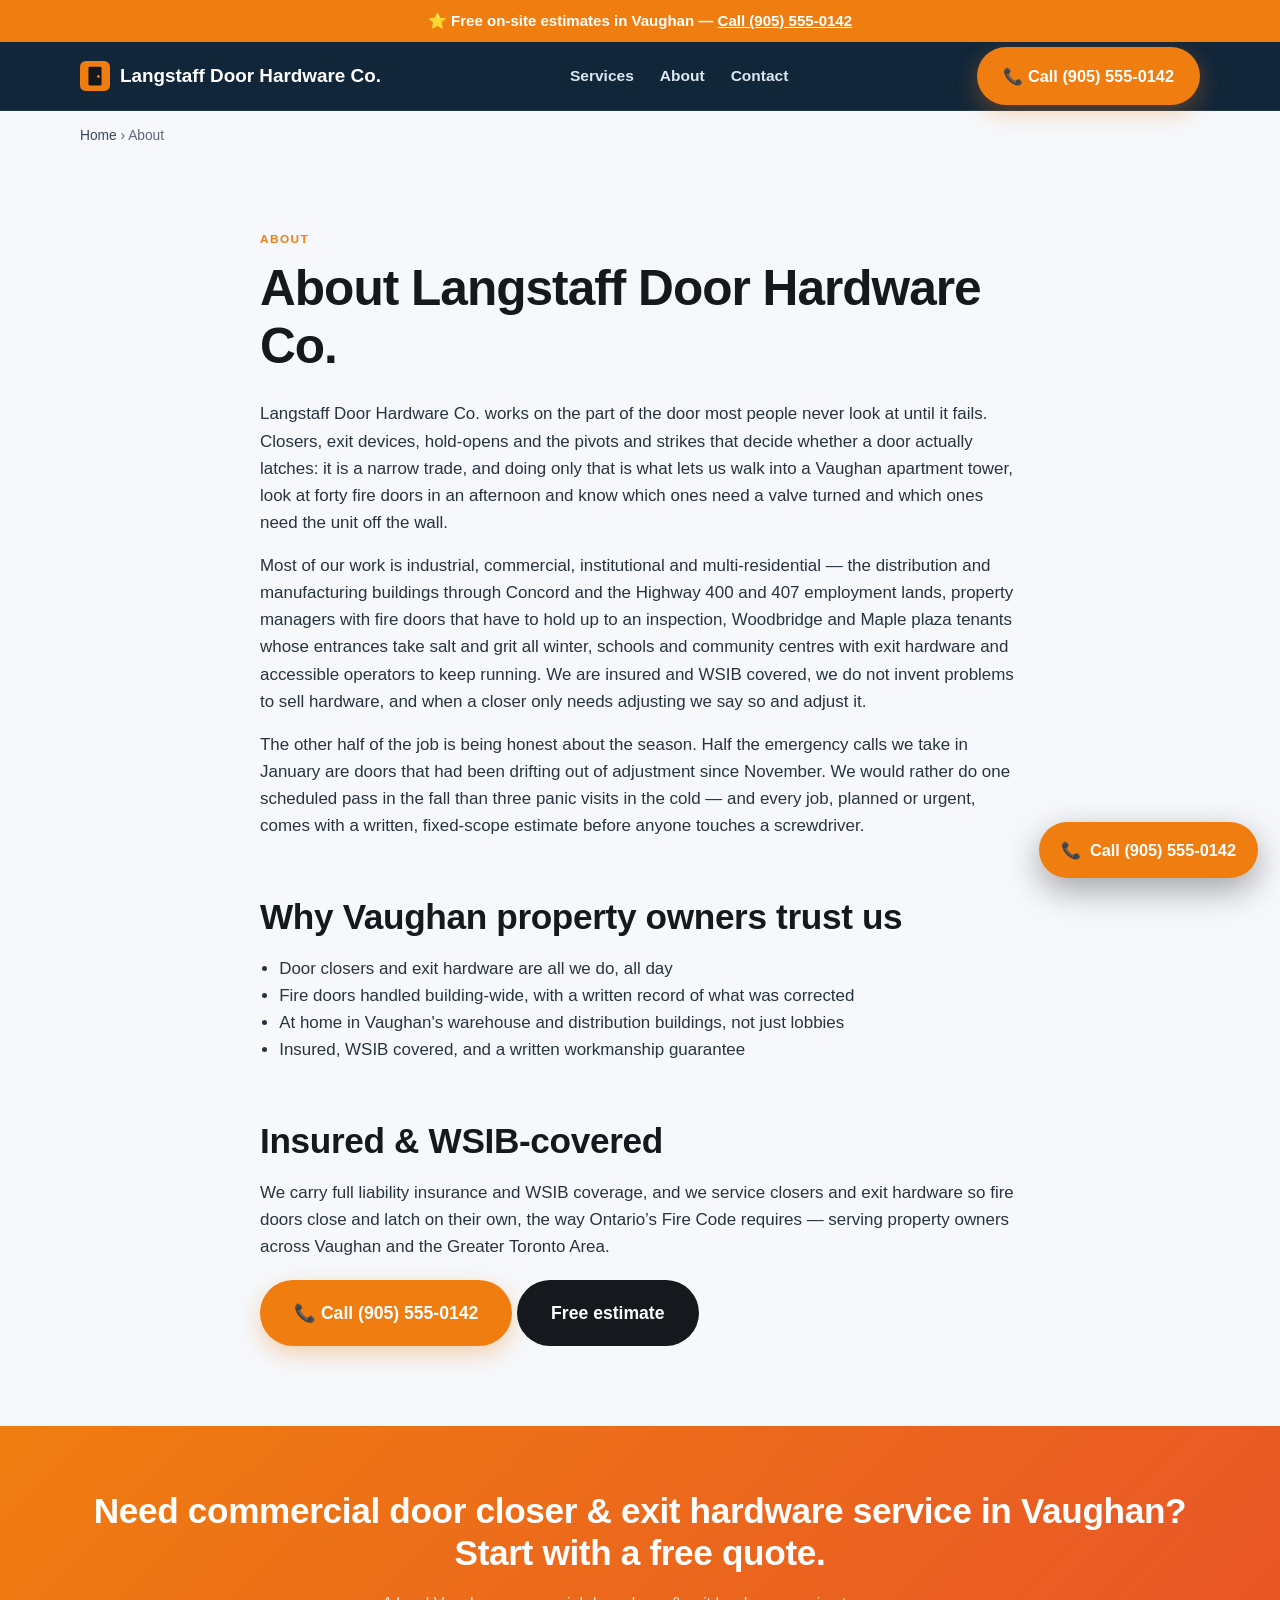
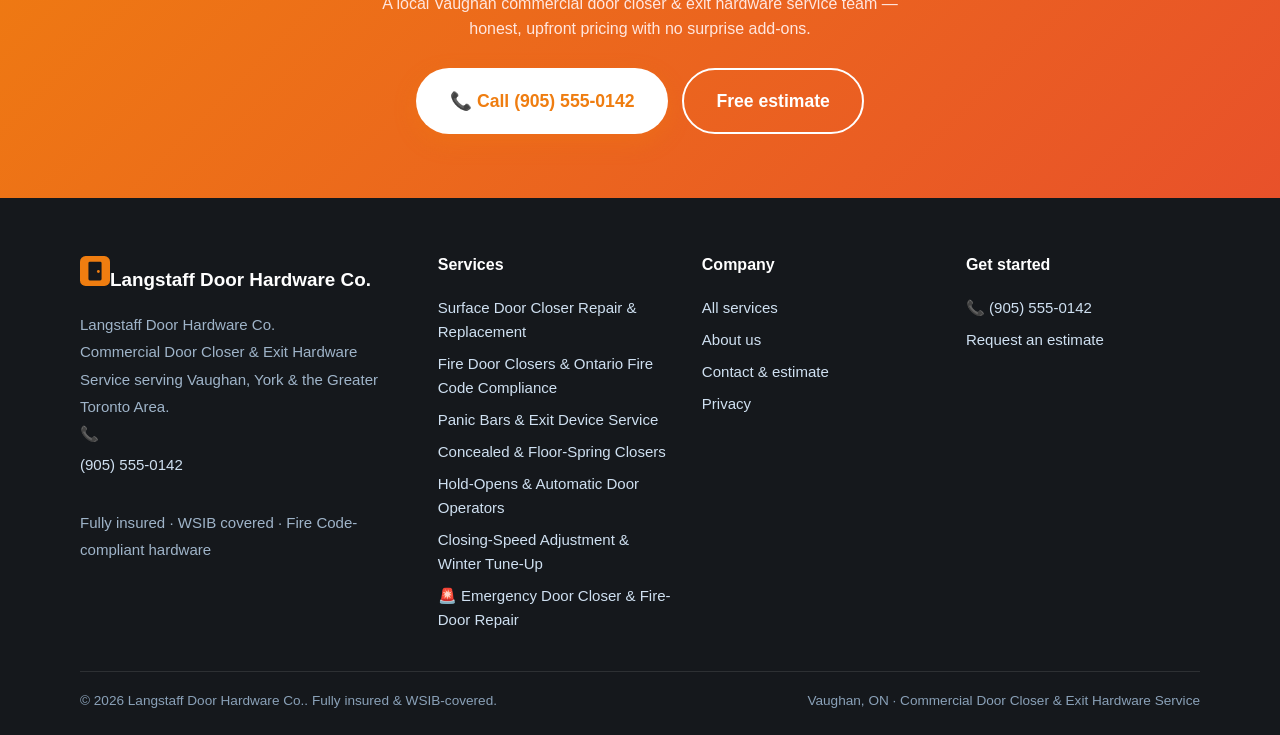
==== commit 8958a7a0: "rebuild: regenerate site content" ====
--- a/about/index.html
+++ b/about/index.html
@@ -9,14 +9,14 @@
 <meta name="twitter:card" content="summary_large_image"><meta name="twitter:title" content="About Langstaff Door Hardware Co. | Vaughan Commercial Door"><meta name="twitter:description" content="About Langstaff Door Hardware Co. — insured, WSIB-covered commercial door closer &amp; exit hardware service in Vaughan, ON. Our story, process and."><meta name="twitter:image" content="https://www.vaughandoorcloser.com/assets/og.png">
 <link rel="icon" href="/assets/favicon.svg" type="image/svg+xml"><link rel="icon" href="/favicon.ico" sizes="32x32"><link rel="apple-touch-icon" href="/assets/apple-touch-icon.png">
 <link rel="preload" href="/css/styles.css" as="style"><link rel="stylesheet" href="/css/styles.css">
-<script type="application/ld+json">{"@context":"https://schema.org","@graph":[{"@type":"AboutPage","@id":"https://www.vaughandoorcloser.com/about/#page","url":"https://www.vaughandoorcloser.com/about/","name":"About Langstaff Door Hardware Co.","isPartOf":{"@id":"https://www.vaughandoorcloser.com/#website"},"about":{"@id":"https://www.vaughandoorcloser.com/#org"}},{"@type":"Organization","@id":"https://www.vaughandoorcloser.com/#org","name":"Langstaff Door Hardware Co.","url":"https://www.vaughandoorcloser.com/","logo":"https://www.vaughandoorcloser.com/assets/og.png","areaServed":{"@type":"City","name":"Vaughan"},"sameAs":["https://www.vaughandoorcloser.com/"]},{"@type":["HomeAndConstructionBusiness","LocalBusiness"],"@id":"https://www.vaughandoorcloser.com/#business","name":"Langstaff Door Hardware Co.","image":"https://www.vaughandoorcloser.com/assets/og.png","url":"https://www.vaughandoorcloser.com/","telephone":"+19055550142","paymentAccepted":"Cash, Cheque, Credit Card, Interac e-Transfer, Financing","parentOrganization":{"@id":"https://www.vaughandoorcloser.com/#org"},"brand":{"@id":"https://www.vaughandoorcloser.com/#org"},"description":"Commercial Door Closer & Exit Hardware Service in Vaughan, ON — Fully insured, WSIB covered, Fire Code-compliant hardware. After-hours emergency response available.","address":{"@type":"PostalAddress","addressLocality":"Vaughan","addressRegion":"ON","addressCountry":"CA"},"geo":{"@type":"GeoCoordinates","latitude":43.8361,"longitude":-79.4983},"areaServed":[{"@type":"City","name":"Vaughan"},{"@type":"GeoShape","circle":"43.8361 -79.4983 20000"}],"sameAs":["https://www.vaughandoorcloser.com/"],"hasMap":"https://www.google.com/maps?q=Vaughan%2C%20ON%2C%20Canada","openingHoursSpecification":[{"@type":"OpeningHoursSpecification","dayOfWeek":["Monday","Tuesday","Wednesday","Thursday","Friday"],"opens":"07:00","closes":"18:00"},{"@type":"OpeningHoursSpecification","dayOfWeek":["Saturday"],"opens":"08:00","closes":"15:00"},{"@type":"OpeningHoursSpecification","dayOfWeek":["Monday","Tuesday","Wednesday","Thursday","Friday","Saturday","Sunday"],"opens":"00:00","closes":"23:59","description":"After-hours emergency response"}],"knowsAbout":["commercial door closer & exit hardware service","door closer repair and replacement","fire door self-closing devices","exit and panic hardware","Ontario Fire Code door maintenance","cold-weather closer adjustment","surface door closer repair & replacement","fire door closers & ontario fire code compliance","panic bars & exit device service","concealed & floor-spring closers","hold-opens & automatic door operators","closing-speed adjustment & winter tune-up","Vaughan, ON service area"],"hasOfferCatalog":{"@type":"OfferCatalog","name":"Commercial Door Closer & Exit Hardware Service in Vaughan, ON","itemListElement":[{"@type":"Offer","itemOffered":{"@type":"Service","name":"Surface Door Closer Repair & Replacement (Vaughan)","areaServed":{"@type":"City","name":"Vaughan"}}},{"@type":"Offer","itemOffered":{"@type":"Service","name":"Fire Door Closers & Ontario Fire Code Compliance (Vaughan)","areaServed":{"@type":"City","name":"Vaughan"}}},{"@type":"Offer","itemOffered":{"@type":"Service","name":"Panic Bars & Exit Device Service (Vaughan)","areaServed":{"@type":"City","name":"Vaughan"}}},{"@type":"Offer","itemOffered":{"@type":"Service","name":"Concealed & Floor-Spring Closers (Vaughan)","areaServed":{"@type":"City","name":"Vaughan"}}},{"@type":"Offer","itemOffered":{"@type":"Service","name":"Hold-Opens & Automatic Door Operators (Vaughan)","areaServed":{"@type":"City","name":"Vaughan"}}},{"@type":"Offer","itemOffered":{"@type":"Service","name":"Closing-Speed Adjustment & Winter Tune-Up (Vaughan)","areaServed":{"@type":"City","name":"Vaughan"}}}]}},{"@type":"BreadcrumbList","itemListElement":[{"@type":"ListItem","position":1,"name":"Home","item":"https://www.vaughandoorcloser.com/"},{"@type":"ListItem","position":2,"name":"About","item":"https://www.vaughandoorcloser.com/about/"}]}]}</script>
+<script type="application/ld+json">{"@context":"https://schema.org","@graph":[{"@type":"WebSite","@id":"https://www.vaughandoorcloser.com/#website","url":"https://www.vaughandoorcloser.com/","name":"Langstaff Door Hardware Co.","publisher":{"@id":"https://www.vaughandoorcloser.com/#org"},"inLanguage":"en-CA"},{"@type":"AboutPage","@id":"https://www.vaughandoorcloser.com/about/#page","url":"https://www.vaughandoorcloser.com/about/","name":"About Langstaff Door Hardware Co.","isPartOf":{"@id":"https://www.vaughandoorcloser.com/#website"},"about":{"@id":"https://www.vaughandoorcloser.com/#org"}},{"@type":"Organization","@id":"https://www.vaughandoorcloser.com/#org","name":"Langstaff Door Hardware Co.","url":"https://www.vaughandoorcloser.com/","logo":"https://www.vaughandoorcloser.com/assets/og.png","areaServed":{"@type":"City","name":"Vaughan"},"sameAs":["https://www.vaughandoorcloser.com/"]},{"@type":["HomeAndConstructionBusiness","LocalBusiness"],"@id":"https://www.vaughandoorcloser.com/#business","name":"Langstaff Door Hardware Co.","image":"https://www.vaughandoorcloser.com/assets/og.png","url":"https://www.vaughandoorcloser.com/","telephone":"+19055550142","paymentAccepted":"Cash, Cheque, Credit Card, Interac e-Transfer, Financing","parentOrganization":{"@id":"https://www.vaughandoorcloser.com/#org"},"brand":{"@id":"https://www.vaughandoorcloser.com/#org"},"description":"Commercial Door Closer & Exit Hardware Service in Vaughan, ON — Fully insured, WSIB covered, Fire Code-compliant hardware. After-hours emergency response available.","address":{"@type":"PostalAddress","addressLocality":"Vaughan","addressRegion":"ON","addressCountry":"CA"},"geo":{"@type":"GeoCoordinates","latitude":43.8361,"longitude":-79.4983},"areaServed":[{"@type":"City","name":"Vaughan"},{"@type":"GeoShape","circle":"43.8361 -79.4983 20000"}],"sameAs":["https://www.vaughandoorcloser.com/"],"hasMap":"https://www.google.com/maps?q=Vaughan%2C%20ON%2C%20Canada","openingHoursSpecification":[{"@type":"OpeningHoursSpecification","dayOfWeek":["Monday","Tuesday","Wednesday","Thursday","Friday"],"opens":"07:00","closes":"18:00"},{"@type":"OpeningHoursSpecification","dayOfWeek":["Saturday"],"opens":"08:00","closes":"15:00"},{"@type":"OpeningHoursSpecification","dayOfWeek":["Monday","Tuesday","Wednesday","Thursday","Friday","Saturday","Sunday"],"opens":"00:00","closes":"23:59","description":"After-hours emergency response"}],"knowsAbout":["commercial door closer & exit hardware service","door closer repair and replacement","fire door self-closing devices","exit and panic hardware","Ontario Fire Code door maintenance","cold-weather closer adjustment","surface door closer repair & replacement","fire door closers & ontario fire code compliance","panic bars & exit device service","concealed & floor-spring closers","hold-opens & automatic door operators","closing-speed adjustment & winter tune-up","Vaughan, ON service area"],"hasOfferCatalog":{"@type":"OfferCatalog","name":"Commercial Door Closer & Exit Hardware Service in Vaughan, ON","itemListElement":[{"@type":"Offer","itemOffered":{"@type":"Service","name":"Surface Door Closer Repair & Replacement (Vaughan)","areaServed":{"@type":"City","name":"Vaughan"}}},{"@type":"Offer","itemOffered":{"@type":"Service","name":"Fire Door Closers & Ontario Fire Code Compliance (Vaughan)","areaServed":{"@type":"City","name":"Vaughan"}}},{"@type":"Offer","itemOffered":{"@type":"Service","name":"Panic Bars & Exit Device Service (Vaughan)","areaServed":{"@type":"City","name":"Vaughan"}}},{"@type":"Offer","itemOffered":{"@type":"Service","name":"Concealed & Floor-Spring Closers (Vaughan)","areaServed":{"@type":"City","name":"Vaughan"}}},{"@type":"Offer","itemOffered":{"@type":"Service","name":"Hold-Opens & Automatic Door Operators (Vaughan)","areaServed":{"@type":"City","name":"Vaughan"}}},{"@type":"Offer","itemOffered":{"@type":"Service","name":"Closing-Speed Adjustment & Winter Tune-Up (Vaughan)","areaServed":{"@type":"City","name":"Vaughan"}}}]}},{"@type":"BreadcrumbList","itemListElement":[{"@type":"ListItem","position":1,"name":"Home","item":"https://www.vaughandoorcloser.com/"},{"@type":"ListItem","position":2,"name":"About","item":"https://www.vaughandoorcloser.com/about/"}]}]}</script>
 </head><body><a class="skip" href="#main" style="position:absolute;left:-999px">Skip to content</a>
 <div class="callstrip">⭐ Free on-site estimates in Vaughan — <a href="tel:+19055550142">Call (905) 555-0142</a></div>
 <header class="site"><div class="wrap nav"><a class="brand" href="/" aria-label="Langstaff Door Hardware Co. home"><svg width="30" height="30" viewBox="0 0 32 32" fill="none" aria-hidden="true"><rect width="32" height="32" rx="6" fill="#ef7d10"/><rect x="9" y="6" width="14" height="20" rx="1.5" fill="#15181c"/><circle cx="19.6" cy="16.5" r="1.5" fill="#ef7d10"/></svg>Langstaff Door Hardware Co.</a>
 <nav class="nav-links" id="nav" aria-label="Main"><a href="/services/">Services</a><a href="/about/">About</a><a href="/contact/">Contact</a></nav>
 <div class="nav-cta"><a class="btn btn-call" href="tel:+19055550142">📞 Call (905) 555-0142</a><button class="menu-btn" aria-label="Open menu" aria-expanded="false" aria-controls="nav"><span aria-hidden="true">☰</span></button></div>
 </div></header><main id="main"><div class="wrap"><nav class="crumbs" aria-label="Breadcrumb"><a href="/">Home</a> › <span aria-current="page">About</span></nav></div><article class="section"><div class="article"><span class="eyebrow">About</span><h1>About Langstaff Door Hardware Co.</h1><p>Langstaff Door Hardware Co. works on the part of the door most people never look at until it fails. Closers, exit devices, hold-opens and the pivots and strikes that decide whether a door actually latches: it is a narrow trade, and doing only that is what lets us walk into a Vaughan apartment tower, look at forty fire doors in an afternoon and know which ones need a valve turned and which ones need the unit off the wall.</p><p>Most of our work is industrial, commercial, institutional and multi-residential — the distribution and manufacturing buildings through Concord and the Highway 400 and 407 employment lands, property managers with fire doors that have to hold up to an inspection, Woodbridge and Maple plaza tenants whose entrances take salt and grit all winter, schools and community centres with exit hardware and accessible operators to keep running. We are insured and WSIB covered, we do not invent problems to sell hardware, and when a closer only needs adjusting we say so and adjust it.</p><p>The other half of the job is being honest about the season. Half the emergency calls we take in January are doors that had been drifting out of adjustment since November. We would rather do one scheduled pass in the fall than three panic visits in the cold — and every job, planned or urgent, comes with a written, fixed-scope estimate before anyone touches a screwdriver.</p><h2>Why Vaughan property owners trust us</h2><ul><li>Door closers and exit hardware are all we do, all day</li><li>Fire doors handled building-wide, with a written record of what was corrected</li><li>At home in Vaughan's warehouse and distribution buildings, not just lobbies</li><li>Insured, WSIB covered, and a written workmanship guarantee</li></ul><h2>Insured &amp; WSIB-covered</h2><p>We carry full liability insurance and WSIB coverage, and we service closers and exit hardware so fire doors close and latch on their own, the way Ontario’s Fire Code requires — serving property owners across Vaughan and the Greater Toronto Area.</p><p style="margin-top:20px"><a class="btn btn-call btn-lg" href="tel:+19055550142">📞 Call (905) 555-0142</a> <a class="btn btn-dark btn-lg" href="/contact/" data-book>Free estimate</a></p></div></article><section class="section cta-band"><div class="wrap"><h2>Need commercial door closer &amp; exit hardware service in Vaughan? Start with a free quote.</h2><p>A local Vaughan commercial door closer &amp; exit hardware service team — honest, upfront pricing with no surprise add-ons.</p><div class="hero-cta" style="justify-content:center"><a class="btn btn-call btn-lg" href="tel:+19055550142">📞 Call (905) 555-0142</a><a class="btn btn-ghost btn-lg" href="/contact/" data-book>Free estimate</a></div></div></section></main><footer class="site"><div class="wrap"><div class="cols">
-<div><a class="brand" href="/" aria-label="Langstaff Door Hardware Co. home"><svg width="30" height="30" viewBox="0 0 32 32" fill="none" aria-hidden="true"><rect width="32" height="32" rx="6" fill="#ef7d10"/><rect x="9" y="6" width="14" height="20" rx="1.5" fill="#15181c"/><circle cx="19.6" cy="16.5" r="1.5" fill="#ef7d10"/></svg>Langstaff Door Hardware Co.</a><address class="nap" style="font-style:normal">Langstaff Door Hardware Co.<br>Commercial Door Closer &amp; Exit Hardware Service serving Vaughan, York &amp; the Greater Toronto Area.<br>📞 <a href="tel:+19055550142" style="display:inline">(905) 555-0142</a><br>Fully insured · WSIB covered · Fire Code-compliant hardware</address></div>
+<div><a class="brand" href="/" aria-label="Langstaff Door Hardware Co. home"><svg width="30" height="30" viewBox="0 0 32 32" fill="none" aria-hidden="true"><rect width="32" height="32" rx="6" fill="#ef7d10"/><rect x="9" y="6" width="14" height="20" rx="1.5" fill="#15181c"/><circle cx="19.6" cy="16.5" r="1.5" fill="#ef7d10"/></svg>Langstaff Door Hardware Co.</a><address class="nap" style="font-style:normal">Langstaff Door Hardware Co.<br>Commercial Door Closer &amp; Exit Hardware Service serving Vaughan, York &amp; the Greater Toronto Area.<br>📞 <a href="tel:+19055550142">(905) 555-0142</a><br>Fully insured · WSIB covered · Fire Code-compliant hardware</address></div>
 <div><h4>Services</h4><a href="/services/surface-door-closer-repair/">Surface Door Closer Repair &amp; Replacement</a><a href="/services/fire-door-closer-service/">Fire Door Closers &amp; Ontario Fire Code Compliance</a><a href="/services/panic-bars-exit-devices/">Panic Bars &amp; Exit Device Service</a><a href="/services/concealed-floor-spring-closers/">Concealed &amp; Floor-Spring Closers</a><a href="/services/hold-opens-automatic-operators/">Hold-Opens &amp; Automatic Door Operators</a><a href="/services/closing-speed-adjustment/">Closing-Speed Adjustment &amp; Winter Tune-Up</a><a href="/services/emergency-door-closer-repair/">🚨 Emergency Door Closer &amp; Fire-Door Repair</a></div>
 <div><h4>Company</h4><a href="/services/">All services</a><a href="/about/">About us</a><a href="/contact/">Contact &amp; estimate</a><a href="/privacy/">Privacy</a></div>
 <div><h4>Get started</h4><a href="tel:+19055550142">📞 (905) 555-0142</a><a href="/contact/" data-book>Request an estimate</a></div>
--- a/css/styles.css
+++ b/css/styles.css
@@ -364,6 +364,31 @@
   .hero-cta .btn{flex:1 1 100%;justify-content:center}
 }
 
+/* ---------- Touch-target sizing (mobile / coarse pointers) ----------
+   Measured on a live page at 375px: the header phone link — the primary conversion CTA on every page —
+   was 141x20 CSS px, the hamburger 35x36, footer links 335x32 and service chips 42px tall. Lighthouse
+   flags anything under ~48x48 with 8px spacing as "tap targets are not sized appropriately", and on a
+   call-first site paid for by the click, a 20px-tall phone link is a lead-loss bug, not a polish item.
+   Padding-only, so nothing reflows horizontally; min-height + inline-flex centring rather than fixed
+   heights, so long labels still wrap.
+   Gated on EITHER a coarse pointer OR the 880px breakpoint the rest of this file already uses. Width is
+   the reliable half: `pointer: coarse` does NOT match in headless Chrome (verified — it reported a fine
+   pointer on a 375px viewport), so a coarse-only gate would have been untestable here and could silently
+   no-op on any browser that reports the pointer oddly. Desktop mouse users above 880px are unaffected. */
+@media (pointer: coarse), (max-width: 880px) {
+  /* .callstrip a is THE phone CTA — the top strip on every page. It measured 141x20 live. */
+  .callstrip a, .nav-phone { display: inline-flex; align-items: center; min-height: 44px; padding: 0 6px; }
+  .menu-btn { min-width: 44px; min-height: 44px; align-items: center; justify-content: center; }
+  .brand { min-height: 44px; display: inline-flex; align-items: center; }
+  footer.site a { min-height: 44px; display: flex; align-items: center; padding: 4px 0; }
+  address.nap a { min-height: 44px; display: inline-flex; align-items: center; }
+  .chip { min-height: 44px; display: inline-flex; align-items: center; }
+  .callbar a { min-height: 48px; }
+  .crumbs a { display: inline-block; padding: 13px 4px; }
+}
+/* the 880px block earlier sets .menu-btn{display:block}; inline-flex is what centres the glyph in the 44px box */
+@media (max-width: 880px) { .menu-btn { display: inline-flex } }
+
 :root{--red:#ef7d10;--red-dark:#ef7d10;--amber:#ef7d10;--accent:#ef7d10}
 .callstrip{background:linear-gradient(90deg,#ef7d10,#ef7d10);color:#fff;text-align:center;font-weight:700;padding:9px 16px;font-size:.94rem}.callstrip a{color:#fff;text-decoration:underline;font-weight:800}.fab-call{position:fixed;right:22px;bottom:22px;z-index:60;display:inline-flex;align-items:center;gap:9px;background:var(--red);color:#fff;font-weight:800;padding:15px 22px;border-radius:999px;box-shadow:0 12px 34px rgba(0,0,0,.35);text-decoration:none;animation:fabp 2.4s infinite}@keyframes fabp{0%{box-shadow:0 0 0 0 rgba(0,0,0,.4)}70%{box-shadow:0 0 0 18px rgba(0,0,0,0)}100%{box-shadow:0 0 0 0 rgba(0,0,0,0)}}@media(max-width:880px){.fab-call{display:none}}
 .answer-capsule{max-width:66ch;margin:14px 0 4px;padding:14px 18px;border-left:4px solid var(--accent);background:rgba(127,127,127,.08);border-radius:0 10px 10px 0;font-size:1.02rem;line-height:1.6}
--- a/css/styles.css
+++ b/css/styles.css
@@ -364,6 +364,31 @@
   .hero-cta .btn{flex:1 1 100%;justify-content:center}
 }
 
+/* ---------- Touch-target sizing (mobile / coarse pointers) ----------
+   Measured on a live page at 375px: the header phone link — the primary conversion CTA on every page —
+   was 141x20 CSS px, the hamburger 35x36, footer links 335x32 and service chips 42px tall. Lighthouse
+   flags anything under ~48x48 with 8px spacing as "tap targets are not sized appropriately", and on a
+   call-first site paid for by the click, a 20px-tall phone link is a lead-loss bug, not a polish item.
+   Padding-only, so nothing reflows horizontally; min-height + inline-flex centring rather than fixed
+   heights, so long labels still wrap.
+   Gated on EITHER a coarse pointer OR the 880px breakpoint the rest of this file already uses. Width is
+   the reliable half: `pointer: coarse` does NOT match in headless Chrome (verified — it reported a fine
+   pointer on a 375px viewport), so a coarse-only gate would have been untestable here and could silently
+   no-op on any browser that reports the pointer oddly. Desktop mouse users above 880px are unaffected. */
+@media (pointer: coarse), (max-width: 880px) {
+  /* .callstrip a is THE phone CTA — the top strip on every page. It measured 141x20 live. */
+  .callstrip a, .nav-phone { display: inline-flex; align-items: center; min-height: 44px; padding: 0 6px; }
+  .menu-btn { min-width: 44px; min-height: 44px; align-items: center; justify-content: center; }
+  .brand { min-height: 44px; display: inline-flex; align-items: center; }
+  footer.site a { min-height: 44px; display: flex; align-items: center; padding: 4px 0; }
+  address.nap a { min-height: 44px; display: inline-flex; align-items: center; }
+  .chip { min-height: 44px; display: inline-flex; align-items: center; }
+  .callbar a { min-height: 48px; }
+  .crumbs a { display: inline-block; padding: 13px 4px; }
+}
+/* the 880px block earlier sets .menu-btn{display:block}; inline-flex is what centres the glyph in the 44px box */
+@media (max-width: 880px) { .menu-btn { display: inline-flex } }
+
 :root{--red:#ef7d10;--red-dark:#ef7d10;--amber:#ef7d10;--accent:#ef7d10}
 .callstrip{background:linear-gradient(90deg,#ef7d10,#ef7d10);color:#fff;text-align:center;font-weight:700;padding:9px 16px;font-size:.94rem}.callstrip a{color:#fff;text-decoration:underline;font-weight:800}.fab-call{position:fixed;right:22px;bottom:22px;z-index:60;display:inline-flex;align-items:center;gap:9px;background:var(--red);color:#fff;font-weight:800;padding:15px 22px;border-radius:999px;box-shadow:0 12px 34px rgba(0,0,0,.35);text-decoration:none;animation:fabp 2.4s infinite}@keyframes fabp{0%{box-shadow:0 0 0 0 rgba(0,0,0,.4)}70%{box-shadow:0 0 0 18px rgba(0,0,0,0)}100%{box-shadow:0 0 0 0 rgba(0,0,0,0)}}@media(max-width:880px){.fab-call{display:none}}
 .answer-capsule{max-width:66ch;margin:14px 0 4px;padding:14px 18px;border-left:4px solid var(--accent);background:rgba(127,127,127,.08);border-radius:0 10px 10px 0;font-size:1.02rem;line-height:1.6}
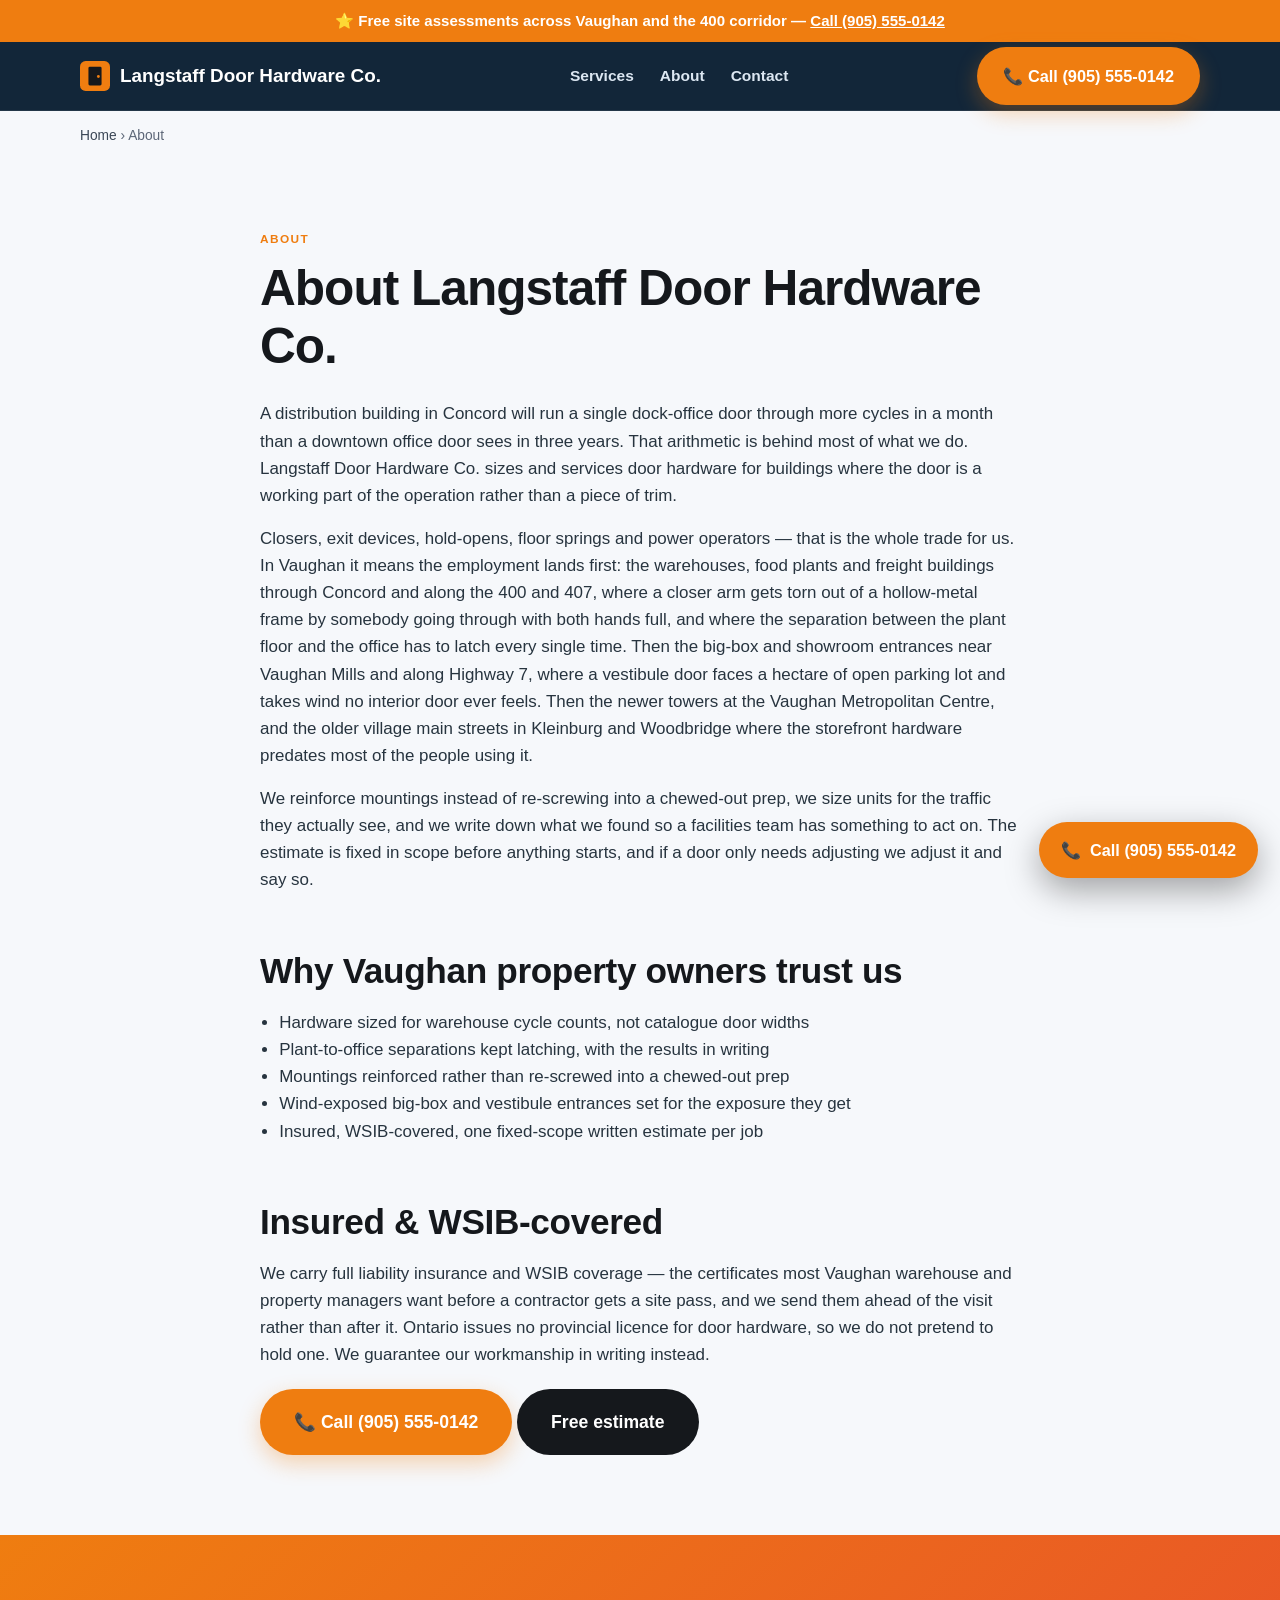
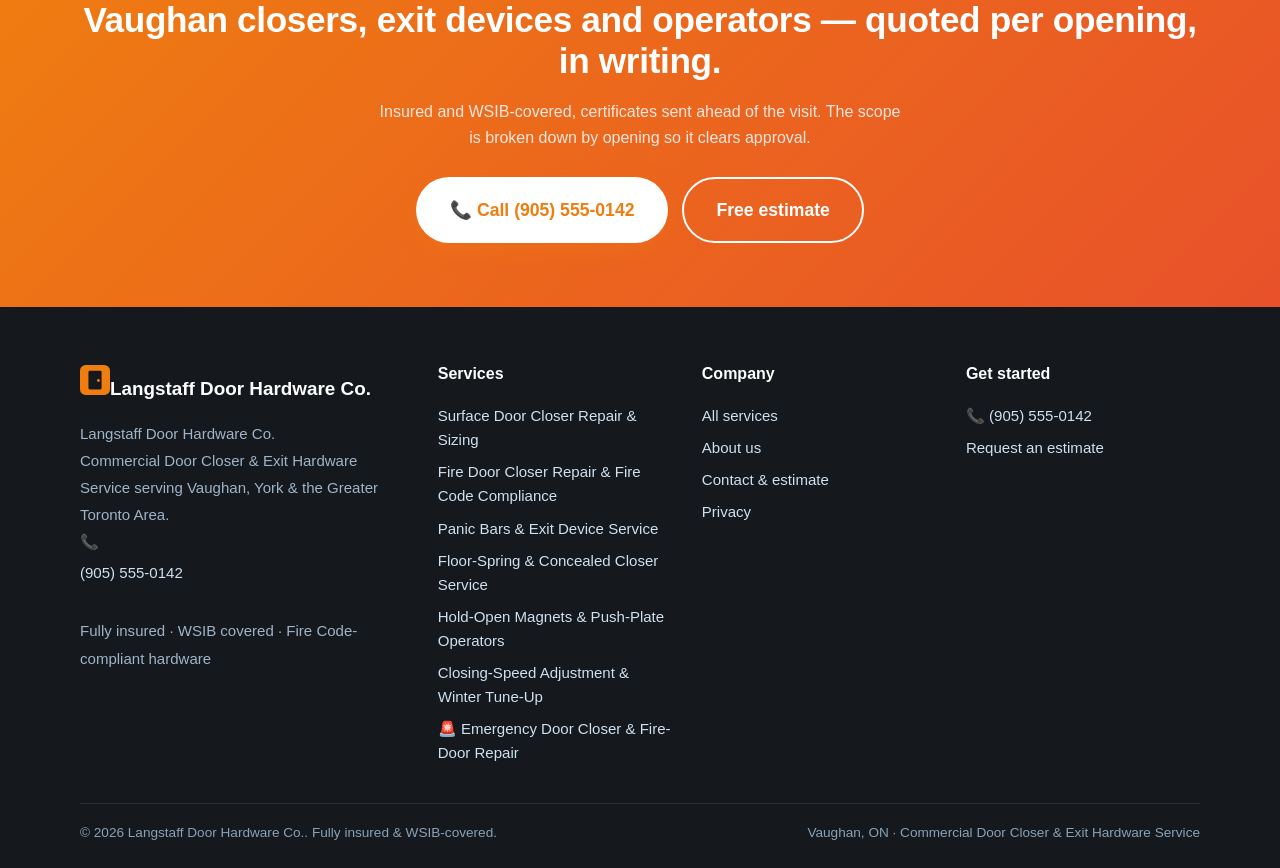
==== commit eb8ad2a7: "rebuild: regenerate site content" ====
--- a/about/index.html
+++ b/about/index.html
@@ -9,15 +9,15 @@
 <meta name="twitter:card" content="summary_large_image"><meta name="twitter:title" content="About Langstaff Door Hardware Co. | Vaughan Commercial Door"><meta name="twitter:description" content="About Langstaff Door Hardware Co. — insured, WSIB-covered commercial door closer &amp; exit hardware service in Vaughan, ON. Our story, process and."><meta name="twitter:image" content="https://www.vaughandoorcloser.com/assets/og.png">
 <link rel="icon" href="/assets/favicon.svg" type="image/svg+xml"><link rel="icon" href="/favicon.ico" sizes="32x32"><link rel="apple-touch-icon" href="/assets/apple-touch-icon.png">
 <link rel="preload" href="/css/styles.css" as="style"><link rel="stylesheet" href="/css/styles.css">
-<script type="application/ld+json">{"@context":"https://schema.org","@graph":[{"@type":"WebSite","@id":"https://www.vaughandoorcloser.com/#website","url":"https://www.vaughandoorcloser.com/","name":"Langstaff Door Hardware Co.","publisher":{"@id":"https://www.vaughandoorcloser.com/#org"},"inLanguage":"en-CA"},{"@type":"AboutPage","@id":"https://www.vaughandoorcloser.com/about/#page","url":"https://www.vaughandoorcloser.com/about/","name":"About Langstaff Door Hardware Co.","isPartOf":{"@id":"https://www.vaughandoorcloser.com/#website"},"about":{"@id":"https://www.vaughandoorcloser.com/#org"}},{"@type":"Organization","@id":"https://www.vaughandoorcloser.com/#org","name":"Langstaff Door Hardware Co.","url":"https://www.vaughandoorcloser.com/","logo":"https://www.vaughandoorcloser.com/assets/og.png","areaServed":{"@type":"City","name":"Vaughan"},"sameAs":["https://www.vaughandoorcloser.com/"]},{"@type":["HomeAndConstructionBusiness","LocalBusiness"],"@id":"https://www.vaughandoorcloser.com/#business","name":"Langstaff Door Hardware Co.","image":"https://www.vaughandoorcloser.com/assets/og.png","url":"https://www.vaughandoorcloser.com/","telephone":"+19055550142","paymentAccepted":"Cash, Cheque, Credit Card, Interac e-Transfer, Financing","parentOrganization":{"@id":"https://www.vaughandoorcloser.com/#org"},"brand":{"@id":"https://www.vaughandoorcloser.com/#org"},"description":"Commercial Door Closer & Exit Hardware Service in Vaughan, ON — Fully insured, WSIB covered, Fire Code-compliant hardware. After-hours emergency response available.","address":{"@type":"PostalAddress","addressLocality":"Vaughan","addressRegion":"ON","addressCountry":"CA"},"geo":{"@type":"GeoCoordinates","latitude":43.8361,"longitude":-79.4983},"areaServed":[{"@type":"City","name":"Vaughan"},{"@type":"GeoShape","circle":"43.8361 -79.4983 20000"}],"sameAs":["https://www.vaughandoorcloser.com/"],"hasMap":"https://www.google.com/maps?q=Vaughan%2C%20ON%2C%20Canada","openingHoursSpecification":[{"@type":"OpeningHoursSpecification","dayOfWeek":["Monday","Tuesday","Wednesday","Thursday","Friday"],"opens":"07:00","closes":"18:00"},{"@type":"OpeningHoursSpecification","dayOfWeek":["Saturday"],"opens":"08:00","closes":"15:00"},{"@type":"OpeningHoursSpecification","dayOfWeek":["Monday","Tuesday","Wednesday","Thursday","Friday","Saturday","Sunday"],"opens":"00:00","closes":"23:59","description":"After-hours emergency response"}],"knowsAbout":["commercial door closer & exit hardware service","door closer repair and replacement","fire door self-closing devices","exit and panic hardware","Ontario Fire Code door maintenance","cold-weather closer adjustment","surface door closer repair & replacement","fire door closers & ontario fire code compliance","panic bars & exit device service","concealed & floor-spring closers","hold-opens & automatic door operators","closing-speed adjustment & winter tune-up","Vaughan, ON service area"],"hasOfferCatalog":{"@type":"OfferCatalog","name":"Commercial Door Closer & Exit Hardware Service in Vaughan, ON","itemListElement":[{"@type":"Offer","itemOffered":{"@type":"Service","name":"Surface Door Closer Repair & Replacement (Vaughan)","areaServed":{"@type":"City","name":"Vaughan"}}},{"@type":"Offer","itemOffered":{"@type":"Service","name":"Fire Door Closers & Ontario Fire Code Compliance (Vaughan)","areaServed":{"@type":"City","name":"Vaughan"}}},{"@type":"Offer","itemOffered":{"@type":"Service","name":"Panic Bars & Exit Device Service (Vaughan)","areaServed":{"@type":"City","name":"Vaughan"}}},{"@type":"Offer","itemOffered":{"@type":"Service","name":"Concealed & Floor-Spring Closers (Vaughan)","areaServed":{"@type":"City","name":"Vaughan"}}},{"@type":"Offer","itemOffered":{"@type":"Service","name":"Hold-Opens & Automatic Door Operators (Vaughan)","areaServed":{"@type":"City","name":"Vaughan"}}},{"@type":"Offer","itemOffered":{"@type":"Service","name":"Closing-Speed Adjustment & Winter Tune-Up (Vaughan)","areaServed":{"@type":"City","name":"Vaughan"}}}]}},{"@type":"BreadcrumbList","itemListElement":[{"@type":"ListItem","position":1,"name":"Home","item":"https://www.vaughandoorcloser.com/"},{"@type":"ListItem","position":2,"name":"About","item":"https://www.vaughandoorcloser.com/about/"}]}]}</script>
+<script type="application/ld+json">{"@context":"https://schema.org","@graph":[{"@type":"WebSite","@id":"https://www.vaughandoorcloser.com/#website","url":"https://www.vaughandoorcloser.com/","name":"Langstaff Door Hardware Co.","publisher":{"@id":"https://www.vaughandoorcloser.com/#org"},"inLanguage":"en-CA"},{"@type":"AboutPage","@id":"https://www.vaughandoorcloser.com/about/#page","url":"https://www.vaughandoorcloser.com/about/","name":"About Langstaff Door Hardware Co.","isPartOf":{"@id":"https://www.vaughandoorcloser.com/#website"},"about":{"@id":"https://www.vaughandoorcloser.com/#org"}},{"@type":"Organization","@id":"https://www.vaughandoorcloser.com/#org","name":"Langstaff Door Hardware Co.","url":"https://www.vaughandoorcloser.com/","logo":"https://www.vaughandoorcloser.com/assets/og.png","areaServed":{"@type":"City","name":"Vaughan"},"sameAs":["https://www.vaughandoorcloser.com/"]},{"@type":["HomeAndConstructionBusiness","LocalBusiness"],"@id":"https://www.vaughandoorcloser.com/#business","name":"Langstaff Door Hardware Co.","image":"https://www.vaughandoorcloser.com/assets/og.png","url":"https://www.vaughandoorcloser.com/","telephone":"+19055550142","paymentAccepted":"Cash, Cheque, Credit Card, Interac e-Transfer, Financing","parentOrganization":{"@id":"https://www.vaughandoorcloser.com/#org"},"brand":{"@id":"https://www.vaughandoorcloser.com/#org"},"description":"Commercial Door Closer & Exit Hardware Service in Vaughan, ON — Fully insured, WSIB covered, Fire Code-compliant hardware. Priority same-day/next-day urgent response.","address":{"@type":"PostalAddress","addressLocality":"Vaughan","addressRegion":"ON","addressCountry":"CA"},"geo":{"@type":"GeoCoordinates","latitude":43.8361,"longitude":-79.4983},"areaServed":[{"@type":"City","name":"Vaughan"},{"@type":"GeoShape","circle":"43.8361 -79.4983 20000"}],"sameAs":["https://www.vaughandoorcloser.com/"],"hasMap":"https://www.google.com/maps?q=Vaughan%2C%20ON%2C%20Canada","openingHoursSpecification":[{"@type":"OpeningHoursSpecification","dayOfWeek":["Monday","Tuesday","Wednesday","Thursday","Friday"],"opens":"07:00","closes":"18:00"},{"@type":"OpeningHoursSpecification","dayOfWeek":["Saturday"],"opens":"08:00","closes":"15:00"}],"knowsAbout":["commercial door closer & exit hardware service","door closer repair and replacement","fire door self-closing devices","exit and panic hardware","Ontario Fire Code door maintenance","cold-weather closer adjustment","surface door closer repair & sizing","fire door closer repair & fire code compliance","panic bars & exit device service","floor-spring & concealed closer service","hold-open magnets & push-plate operators","closing-speed adjustment & winter tune-up","Vaughan, ON service area"],"hasOfferCatalog":{"@type":"OfferCatalog","name":"Commercial Door Closer & Exit Hardware Service in Vaughan, ON","itemListElement":[{"@type":"Offer","itemOffered":{"@type":"Service","name":"Surface Door Closer Repair & Sizing (Vaughan)","areaServed":{"@type":"City","name":"Vaughan"}}},{"@type":"Offer","itemOffered":{"@type":"Service","name":"Fire Door Closer Repair & Fire Code Compliance (Vaughan)","areaServed":{"@type":"City","name":"Vaughan"}}},{"@type":"Offer","itemOffered":{"@type":"Service","name":"Panic Bars & Exit Device Service (Vaughan)","areaServed":{"@type":"City","name":"Vaughan"}}},{"@type":"Offer","itemOffered":{"@type":"Service","name":"Floor-Spring & Concealed Closer Service (Vaughan)","areaServed":{"@type":"City","name":"Vaughan"}}},{"@type":"Offer","itemOffered":{"@type":"Service","name":"Hold-Open Magnets & Push-Plate Operators (Vaughan)","areaServed":{"@type":"City","name":"Vaughan"}}},{"@type":"Offer","itemOffered":{"@type":"Service","name":"Closing-Speed Adjustment & Winter Tune-Up (Vaughan)","areaServed":{"@type":"City","name":"Vaughan"}}}]}},{"@type":"BreadcrumbList","itemListElement":[{"@type":"ListItem","position":1,"name":"Home","item":"https://www.vaughandoorcloser.com/"},{"@type":"ListItem","position":2,"name":"About","item":"https://www.vaughandoorcloser.com/about/"}]}]}</script>
 </head><body><a class="skip" href="#main" style="position:absolute;left:-999px">Skip to content</a>
-<div class="callstrip">⭐ Free on-site estimates in Vaughan — <a href="tel:+19055550142">Call (905) 555-0142</a></div>
+<div class="callstrip">⭐ Free site assessments across Vaughan and the 400 corridor — <a href="tel:+19055550142">Call (905) 555-0142</a></div>
 <header class="site"><div class="wrap nav"><a class="brand" href="/" aria-label="Langstaff Door Hardware Co. home"><svg width="30" height="30" viewBox="0 0 32 32" fill="none" aria-hidden="true"><rect width="32" height="32" rx="6" fill="#ef7d10"/><rect x="9" y="6" width="14" height="20" rx="1.5" fill="#15181c"/><circle cx="19.6" cy="16.5" r="1.5" fill="#ef7d10"/></svg>Langstaff Door Hardware Co.</a>
 <nav class="nav-links" id="nav" aria-label="Main"><a href="/services/">Services</a><a href="/about/">About</a><a href="/contact/">Contact</a></nav>
 <div class="nav-cta"><a class="btn btn-call" href="tel:+19055550142">📞 Call (905) 555-0142</a><button class="menu-btn" aria-label="Open menu" aria-expanded="false" aria-controls="nav"><span aria-hidden="true">☰</span></button></div>
-</div></header><main id="main"><div class="wrap"><nav class="crumbs" aria-label="Breadcrumb"><a href="/">Home</a> › <span aria-current="page">About</span></nav></div><article class="section"><div class="article"><span class="eyebrow">About</span><h1>About Langstaff Door Hardware Co.</h1><p>Langstaff Door Hardware Co. works on the part of the door most people never look at until it fails. Closers, exit devices, hold-opens and the pivots and strikes that decide whether a door actually latches: it is a narrow trade, and doing only that is what lets us walk into a Vaughan apartment tower, look at forty fire doors in an afternoon and know which ones need a valve turned and which ones need the unit off the wall.</p><p>Most of our work is industrial, commercial, institutional and multi-residential — the distribution and manufacturing buildings through Concord and the Highway 400 and 407 employment lands, property managers with fire doors that have to hold up to an inspection, Woodbridge and Maple plaza tenants whose entrances take salt and grit all winter, schools and community centres with exit hardware and accessible operators to keep running. We are insured and WSIB covered, we do not invent problems to sell hardware, and when a closer only needs adjusting we say so and adjust it.</p><p>The other half of the job is being honest about the season. Half the emergency calls we take in January are doors that had been drifting out of adjustment since November. We would rather do one scheduled pass in the fall than three panic visits in the cold — and every job, planned or urgent, comes with a written, fixed-scope estimate before anyone touches a screwdriver.</p><h2>Why Vaughan property owners trust us</h2><ul><li>Door closers and exit hardware are all we do, all day</li><li>Fire doors handled building-wide, with a written record of what was corrected</li><li>At home in Vaughan's warehouse and distribution buildings, not just lobbies</li><li>Insured, WSIB covered, and a written workmanship guarantee</li></ul><h2>Insured &amp; WSIB-covered</h2><p>We carry full liability insurance and WSIB coverage, and we service closers and exit hardware so fire doors close and latch on their own, the way Ontario’s Fire Code requires — serving property owners across Vaughan and the Greater Toronto Area.</p><p style="margin-top:20px"><a class="btn btn-call btn-lg" href="tel:+19055550142">📞 Call (905) 555-0142</a> <a class="btn btn-dark btn-lg" href="/contact/" data-book>Free estimate</a></p></div></article><section class="section cta-band"><div class="wrap"><h2>Need commercial door closer &amp; exit hardware service in Vaughan? Start with a free quote.</h2><p>A local Vaughan commercial door closer &amp; exit hardware service team — honest, upfront pricing with no surprise add-ons.</p><div class="hero-cta" style="justify-content:center"><a class="btn btn-call btn-lg" href="tel:+19055550142">📞 Call (905) 555-0142</a><a class="btn btn-ghost btn-lg" href="/contact/" data-book>Free estimate</a></div></div></section></main><footer class="site"><div class="wrap"><div class="cols">
+</div></header><main id="main"><div class="wrap"><nav class="crumbs" aria-label="Breadcrumb"><a href="/">Home</a> › <span aria-current="page">About</span></nav></div><article class="section"><div class="article"><span class="eyebrow">About</span><h1>About Langstaff Door Hardware Co.</h1><p>A distribution building in Concord will run a single dock-office door through more cycles in a month than a downtown office door sees in three years. That arithmetic is behind most of what we do. Langstaff Door Hardware Co. sizes and services door hardware for buildings where the door is a working part of the operation rather than a piece of trim.</p><p>Closers, exit devices, hold-opens, floor springs and power operators — that is the whole trade for us. In Vaughan it means the employment lands first: the warehouses, food plants and freight buildings through Concord and along the 400 and 407, where a closer arm gets torn out of a hollow-metal frame by somebody going through with both hands full, and where the separation between the plant floor and the office has to latch every single time. Then the big-box and showroom entrances near Vaughan Mills and along Highway 7, where a vestibule door faces a hectare of open parking lot and takes wind no interior door ever feels. Then the newer towers at the Vaughan Metropolitan Centre, and the older village main streets in Kleinburg and Woodbridge where the storefront hardware predates most of the people using it.</p><p>We reinforce mountings instead of re-screwing into a chewed-out prep, we size units for the traffic they actually see, and we write down what we found so a facilities team has something to act on. The estimate is fixed in scope before anything starts, and if a door only needs adjusting we adjust it and say so.</p><h2>Why Vaughan property owners trust us</h2><ul><li>Hardware sized for warehouse cycle counts, not catalogue door widths</li><li>Plant-to-office separations kept latching, with the results in writing</li><li>Mountings reinforced rather than re-screwed into a chewed-out prep</li><li>Wind-exposed big-box and vestibule entrances set for the exposure they get</li><li>Insured, WSIB-covered, one fixed-scope written estimate per job</li></ul><h2>Insured &amp; WSIB-covered</h2><p>We carry full liability insurance and WSIB coverage — the certificates most Vaughan warehouse and property managers want before a contractor gets a site pass, and we send them ahead of the visit rather than after it. Ontario issues no provincial licence for door hardware, so we do not pretend to hold one. We guarantee our workmanship in writing instead.</p><p style="margin-top:20px"><a class="btn btn-call btn-lg" href="tel:+19055550142">📞 Call (905) 555-0142</a> <a class="btn btn-dark btn-lg" href="/contact/" data-book>Free estimate</a></p></div></article><section class="section cta-band"><div class="wrap"><h2>Vaughan closers, exit devices and operators — quoted per opening, in writing.</h2><p>Insured and WSIB-covered, certificates sent ahead of the visit. The scope is broken down by opening so it clears approval.</p><div class="hero-cta" style="justify-content:center"><a class="btn btn-call btn-lg" href="tel:+19055550142">📞 Call (905) 555-0142</a><a class="btn btn-ghost btn-lg" href="/contact/" data-book>Free estimate</a></div></div></section></main><footer class="site"><div class="wrap"><div class="cols">
 <div><a class="brand" href="/" aria-label="Langstaff Door Hardware Co. home"><svg width="30" height="30" viewBox="0 0 32 32" fill="none" aria-hidden="true"><rect width="32" height="32" rx="6" fill="#ef7d10"/><rect x="9" y="6" width="14" height="20" rx="1.5" fill="#15181c"/><circle cx="19.6" cy="16.5" r="1.5" fill="#ef7d10"/></svg>Langstaff Door Hardware Co.</a><address class="nap" style="font-style:normal">Langstaff Door Hardware Co.<br>Commercial Door Closer &amp; Exit Hardware Service serving Vaughan, York &amp; the Greater Toronto Area.<br>📞 <a href="tel:+19055550142">(905) 555-0142</a><br>Fully insured · WSIB covered · Fire Code-compliant hardware</address></div>
-<div><h4>Services</h4><a href="/services/surface-door-closer-repair/">Surface Door Closer Repair &amp; Replacement</a><a href="/services/fire-door-closer-service/">Fire Door Closers &amp; Ontario Fire Code Compliance</a><a href="/services/panic-bars-exit-devices/">Panic Bars &amp; Exit Device Service</a><a href="/services/concealed-floor-spring-closers/">Concealed &amp; Floor-Spring Closers</a><a href="/services/hold-opens-automatic-operators/">Hold-Opens &amp; Automatic Door Operators</a><a href="/services/closing-speed-adjustment/">Closing-Speed Adjustment &amp; Winter Tune-Up</a><a href="/services/emergency-door-closer-repair/">🚨 Emergency Door Closer &amp; Fire-Door Repair</a></div>
+<div><h4>Services</h4><a href="/services/surface-door-closer-repair/">Surface Door Closer Repair &amp; Sizing</a><a href="/services/fire-door-closer-service/">Fire Door Closer Repair &amp; Fire Code Compliance</a><a href="/services/panic-bars-exit-devices/">Panic Bars &amp; Exit Device Service</a><a href="/services/concealed-floor-spring-closers/">Floor-Spring &amp; Concealed Closer Service</a><a href="/services/hold-opens-automatic-operators/">Hold-Open Magnets &amp; Push-Plate Operators</a><a href="/services/closing-speed-adjustment/">Closing-Speed Adjustment &amp; Winter Tune-Up</a><a href="/services/emergency-door-closer-repair/">🚨 Emergency Door Closer &amp; Fire-Door Repair</a></div>
 <div><h4>Company</h4><a href="/services/">All services</a><a href="/about/">About us</a><a href="/contact/">Contact &amp; estimate</a><a href="/privacy/">Privacy</a></div>
 <div><h4>Get started</h4><a href="tel:+19055550142">📞 (905) 555-0142</a><a href="/contact/" data-book>Request an estimate</a></div>
 </div><div class="legal"><span>© 2026 Langstaff Door Hardware Co.. Fully insured &amp; WSIB-covered.</span><span>Vaughan, ON · Commercial Door Closer &amp; Exit Hardware Service</span></div></div></footer><a class="fab-call" href="tel:+19055550142" aria-label="Call Langstaff Door Hardware Co."><span aria-hidden="true">📞</span> Call (905) 555-0142</a>
--- a/css/styles.css
+++ b/css/styles.css
@@ -364,6 +364,21 @@
   .hero-cta .btn{flex:1 1 100%;justify-content:center}
 }
 
+:root{--red:#ef7d10;--red-dark:#ef7d10;--amber:#ef7d10;--accent:#ef7d10}
+.callstrip{background:linear-gradient(90deg,#ef7d10,#ef7d10);color:#fff;text-align:center;font-weight:700;padding:9px 16px;font-size:.94rem}.callstrip a{color:#fff;text-decoration:underline;font-weight:800}.fab-call{position:fixed;right:22px;bottom:22px;z-index:60;display:inline-flex;align-items:center;gap:9px;background:var(--red);color:#fff;font-weight:800;padding:15px 22px;border-radius:999px;box-shadow:0 12px 34px rgba(0,0,0,.35);text-decoration:none;animation:fabp 2.4s infinite}@keyframes fabp{0%{box-shadow:0 0 0 0 rgba(0,0,0,.4)}70%{box-shadow:0 0 0 18px rgba(0,0,0,0)}100%{box-shadow:0 0 0 0 rgba(0,0,0,0)}}@media(max-width:880px){.fab-call{display:none}}
+.answer-capsule{max-width:66ch;margin:14px 0 4px;padding:14px 18px;border-left:4px solid var(--accent);background:rgba(127,127,127,.08);border-radius:0 10px 10px 0;font-size:1.02rem;line-height:1.6}
+.trust-stack{display:flex;flex-wrap:wrap;gap:10px;margin:16px 0}.trust-stack .ts-item{display:inline-flex;align-items:center;gap:7px;background:rgba(127,127,127,.1);border:1px solid rgba(127,127,127,.22);border-radius:999px;padding:7px 14px;font-weight:700;font-size:.9rem;text-decoration:none;color:inherit}a.ts-item:hover{border-color:var(--accent)}
+.byline{display:flex;align-items:center;gap:12px;margin:18px 0;padding:12px 0;border-top:1px solid rgba(127,127,127,.2);border-bottom:1px solid rgba(127,127,127,.2)}.byline-photo{border-radius:50%;object-fit:cover;flex:0 0 auto}.byline>div{display:flex;flex-direction:column}.byline-name{font-weight:800}.byline-meta{font-size:.86rem;opacity:.75}
+.contact-areas{margin:22px 0}.contact-areas h3{margin:0 0 8px}.area-note{max-width:64ch;opacity:.9}
+.emg-band{background:var(--accent);color:#fff}.emg-band .wrap{display:flex;align-items:center;justify-content:space-between;gap:16px;flex-wrap:wrap;padding:16px 0}.emg-band a{color:#fff}.emg-band a[href^="/"]{text-decoration:underline;font-weight:800}.emg-band .btn{background:#15181c;color:#fff}
+.card-emg{border:2px solid var(--accent)!important;background:rgba(127,127,127,.05)}
+.emg-hours{margin:16px 0 4px;padding:12px 16px;border:1px solid rgba(127,127,127,.25);border-radius:10px;background:rgba(127,127,127,.06);font-size:.95rem;line-height:1.55;max-width:70ch}
+.emg-grid{display:grid;grid-template-columns:repeat(auto-fit,minmax(280px,1fr));gap:16px;margin-top:20px}.emg-card{padding:18px 20px;border:1px solid rgba(127,127,127,.2);border-left:4px solid var(--accent);border-radius:0 10px 10px 0;background:rgba(127,127,127,.05)}.emg-card h3{margin:0 0 8px;display:flex;align-items:center;gap:10px;font-size:1.08rem}.emg-card p{margin:0;line-height:1.6}.emg-num{display:inline-flex;align-items:center;justify-content:center;width:26px;height:26px;flex:0 0 auto;border-radius:50%;background:var(--accent);color:#fff;font-size:.85rem;font-weight:800}
+/* ================= Touch-target sizing (appended LAST) =================
+   Concatenated AFTER base.css *and* after the per-site theme block gen.js generates, so a fix-up rule
+   here always wins the cascade against the theme's top-level re-declarations.
+   ====================================================================== */
+
 /* ---------- Touch-target sizing (mobile / coarse pointers) ----------
    Measured on a live page at 375px: the header phone link — the primary conversion CTA on every page —
    was 141x20 CSS px, the hamburger 35x36, footer links 335x32 and service chips 42px tall. Lighthouse
@@ -376,7 +391,12 @@
    pointer on a 375px viewport), so a coarse-only gate would have been untestable here and could silently
    no-op on any browser that reports the pointer oddly. Desktop mouse users above 880px are unaffected. */
 @media (pointer: coarse), (max-width: 880px) {
-  /* .callstrip a is THE phone CTA — the top strip on every page. It measured 141x20 live. */
+  /* .callstrip a is THE phone CTA — the top strip on every page. It measured 141x20 live.
+     COST, measured and accepted: the strip grew 66px -> 86px on mobile, because its text already wrapped
+     to two lines and the link now occupies 44 of them. A `.callstrip{padding:2px 12px}` trim was tried to
+     claw that back and REMOVED again — it did not win the cascade even as the last rule in the file, and
+     dead CSS is worse than none. H1 still measures above the fold at 375x812, so 20px is the right trade
+     for a thumb-sized phone target on a call-first site. */
   .callstrip a, .nav-phone { display: inline-flex; align-items: center; min-height: 44px; padding: 0 6px; }
   .menu-btn { min-width: 44px; min-height: 44px; align-items: center; justify-content: center; }
   .brand { min-height: 44px; display: inline-flex; align-items: center; }
@@ -388,14 +408,3 @@
 }
 /* the 880px block earlier sets .menu-btn{display:block}; inline-flex is what centres the glyph in the 44px box */
 @media (max-width: 880px) { .menu-btn { display: inline-flex } }
-
-:root{--red:#ef7d10;--red-dark:#ef7d10;--amber:#ef7d10;--accent:#ef7d10}
-.callstrip{background:linear-gradient(90deg,#ef7d10,#ef7d10);color:#fff;text-align:center;font-weight:700;padding:9px 16px;font-size:.94rem}.callstrip a{color:#fff;text-decoration:underline;font-weight:800}.fab-call{position:fixed;right:22px;bottom:22px;z-index:60;display:inline-flex;align-items:center;gap:9px;background:var(--red);color:#fff;font-weight:800;padding:15px 22px;border-radius:999px;box-shadow:0 12px 34px rgba(0,0,0,.35);text-decoration:none;animation:fabp 2.4s infinite}@keyframes fabp{0%{box-shadow:0 0 0 0 rgba(0,0,0,.4)}70%{box-shadow:0 0 0 18px rgba(0,0,0,0)}100%{box-shadow:0 0 0 0 rgba(0,0,0,0)}}@media(max-width:880px){.fab-call{display:none}}
-.answer-capsule{max-width:66ch;margin:14px 0 4px;padding:14px 18px;border-left:4px solid var(--accent);background:rgba(127,127,127,.08);border-radius:0 10px 10px 0;font-size:1.02rem;line-height:1.6}
-.trust-stack{display:flex;flex-wrap:wrap;gap:10px;margin:16px 0}.trust-stack .ts-item{display:inline-flex;align-items:center;gap:7px;background:rgba(127,127,127,.1);border:1px solid rgba(127,127,127,.22);border-radius:999px;padding:7px 14px;font-weight:700;font-size:.9rem;text-decoration:none;color:inherit}a.ts-item:hover{border-color:var(--accent)}
-.byline{display:flex;align-items:center;gap:12px;margin:18px 0;padding:12px 0;border-top:1px solid rgba(127,127,127,.2);border-bottom:1px solid rgba(127,127,127,.2)}.byline-photo{border-radius:50%;object-fit:cover;flex:0 0 auto}.byline>div{display:flex;flex-direction:column}.byline-name{font-weight:800}.byline-meta{font-size:.86rem;opacity:.75}
-.contact-areas{margin:22px 0}.contact-areas h3{margin:0 0 8px}.area-note{max-width:64ch;opacity:.9}
-.emg-band{background:var(--accent);color:#fff}.emg-band .wrap{display:flex;align-items:center;justify-content:space-between;gap:16px;flex-wrap:wrap;padding:16px 0}.emg-band a{color:#fff}.emg-band a[href^="/"]{text-decoration:underline;font-weight:800}.emg-band .btn{background:#15181c;color:#fff}
-.card-emg{border:2px solid var(--accent)!important;background:rgba(127,127,127,.05)}
-.emg-hours{margin:16px 0 4px;padding:12px 16px;border:1px solid rgba(127,127,127,.25);border-radius:10px;background:rgba(127,127,127,.06);font-size:.95rem;line-height:1.55;max-width:70ch}
-.emg-grid{display:grid;grid-template-columns:repeat(auto-fit,minmax(280px,1fr));gap:16px;margin-top:20px}.emg-card{padding:18px 20px;border:1px solid rgba(127,127,127,.2);border-left:4px solid var(--accent);border-radius:0 10px 10px 0;background:rgba(127,127,127,.05)}.emg-card h3{margin:0 0 8px;display:flex;align-items:center;gap:10px;font-size:1.08rem}.emg-card p{margin:0;line-height:1.6}.emg-num{display:inline-flex;align-items:center;justify-content:center;width:26px;height:26px;flex:0 0 auto;border-radius:50%;background:var(--accent);color:#fff;font-size:.85rem;font-weight:800}
--- a/css/styles.css
+++ b/css/styles.css
@@ -364,6 +364,21 @@
   .hero-cta .btn{flex:1 1 100%;justify-content:center}
 }
 
+:root{--red:#ef7d10;--red-dark:#ef7d10;--amber:#ef7d10;--accent:#ef7d10}
+.callstrip{background:linear-gradient(90deg,#ef7d10,#ef7d10);color:#fff;text-align:center;font-weight:700;padding:9px 16px;font-size:.94rem}.callstrip a{color:#fff;text-decoration:underline;font-weight:800}.fab-call{position:fixed;right:22px;bottom:22px;z-index:60;display:inline-flex;align-items:center;gap:9px;background:var(--red);color:#fff;font-weight:800;padding:15px 22px;border-radius:999px;box-shadow:0 12px 34px rgba(0,0,0,.35);text-decoration:none;animation:fabp 2.4s infinite}@keyframes fabp{0%{box-shadow:0 0 0 0 rgba(0,0,0,.4)}70%{box-shadow:0 0 0 18px rgba(0,0,0,0)}100%{box-shadow:0 0 0 0 rgba(0,0,0,0)}}@media(max-width:880px){.fab-call{display:none}}
+.answer-capsule{max-width:66ch;margin:14px 0 4px;padding:14px 18px;border-left:4px solid var(--accent);background:rgba(127,127,127,.08);border-radius:0 10px 10px 0;font-size:1.02rem;line-height:1.6}
+.trust-stack{display:flex;flex-wrap:wrap;gap:10px;margin:16px 0}.trust-stack .ts-item{display:inline-flex;align-items:center;gap:7px;background:rgba(127,127,127,.1);border:1px solid rgba(127,127,127,.22);border-radius:999px;padding:7px 14px;font-weight:700;font-size:.9rem;text-decoration:none;color:inherit}a.ts-item:hover{border-color:var(--accent)}
+.byline{display:flex;align-items:center;gap:12px;margin:18px 0;padding:12px 0;border-top:1px solid rgba(127,127,127,.2);border-bottom:1px solid rgba(127,127,127,.2)}.byline-photo{border-radius:50%;object-fit:cover;flex:0 0 auto}.byline>div{display:flex;flex-direction:column}.byline-name{font-weight:800}.byline-meta{font-size:.86rem;opacity:.75}
+.contact-areas{margin:22px 0}.contact-areas h3{margin:0 0 8px}.area-note{max-width:64ch;opacity:.9}
+.emg-band{background:var(--accent);color:#fff}.emg-band .wrap{display:flex;align-items:center;justify-content:space-between;gap:16px;flex-wrap:wrap;padding:16px 0}.emg-band a{color:#fff}.emg-band a[href^="/"]{text-decoration:underline;font-weight:800}.emg-band .btn{background:#15181c;color:#fff}
+.card-emg{border:2px solid var(--accent)!important;background:rgba(127,127,127,.05)}
+.emg-hours{margin:16px 0 4px;padding:12px 16px;border:1px solid rgba(127,127,127,.25);border-radius:10px;background:rgba(127,127,127,.06);font-size:.95rem;line-height:1.55;max-width:70ch}
+.emg-grid{display:grid;grid-template-columns:repeat(auto-fit,minmax(280px,1fr));gap:16px;margin-top:20px}.emg-card{padding:18px 20px;border:1px solid rgba(127,127,127,.2);border-left:4px solid var(--accent);border-radius:0 10px 10px 0;background:rgba(127,127,127,.05)}.emg-card h3{margin:0 0 8px;display:flex;align-items:center;gap:10px;font-size:1.08rem}.emg-card p{margin:0;line-height:1.6}.emg-num{display:inline-flex;align-items:center;justify-content:center;width:26px;height:26px;flex:0 0 auto;border-radius:50%;background:var(--accent);color:#fff;font-size:.85rem;font-weight:800}
+/* ================= Touch-target sizing (appended LAST) =================
+   Concatenated AFTER base.css *and* after the per-site theme block gen.js generates, so a fix-up rule
+   here always wins the cascade against the theme's top-level re-declarations.
+   ====================================================================== */
+
 /* ---------- Touch-target sizing (mobile / coarse pointers) ----------
    Measured on a live page at 375px: the header phone link — the primary conversion CTA on every page —
    was 141x20 CSS px, the hamburger 35x36, footer links 335x32 and service chips 42px tall. Lighthouse
@@ -376,7 +391,12 @@
    pointer on a 375px viewport), so a coarse-only gate would have been untestable here and could silently
    no-op on any browser that reports the pointer oddly. Desktop mouse users above 880px are unaffected. */
 @media (pointer: coarse), (max-width: 880px) {
-  /* .callstrip a is THE phone CTA — the top strip on every page. It measured 141x20 live. */
+  /* .callstrip a is THE phone CTA — the top strip on every page. It measured 141x20 live.
+     COST, measured and accepted: the strip grew 66px -> 86px on mobile, because its text already wrapped
+     to two lines and the link now occupies 44 of them. A `.callstrip{padding:2px 12px}` trim was tried to
+     claw that back and REMOVED again — it did not win the cascade even as the last rule in the file, and
+     dead CSS is worse than none. H1 still measures above the fold at 375x812, so 20px is the right trade
+     for a thumb-sized phone target on a call-first site. */
   .callstrip a, .nav-phone { display: inline-flex; align-items: center; min-height: 44px; padding: 0 6px; }
   .menu-btn { min-width: 44px; min-height: 44px; align-items: center; justify-content: center; }
   .brand { min-height: 44px; display: inline-flex; align-items: center; }
@@ -388,14 +408,3 @@
 }
 /* the 880px block earlier sets .menu-btn{display:block}; inline-flex is what centres the glyph in the 44px box */
 @media (max-width: 880px) { .menu-btn { display: inline-flex } }
-
-:root{--red:#ef7d10;--red-dark:#ef7d10;--amber:#ef7d10;--accent:#ef7d10}
-.callstrip{background:linear-gradient(90deg,#ef7d10,#ef7d10);color:#fff;text-align:center;font-weight:700;padding:9px 16px;font-size:.94rem}.callstrip a{color:#fff;text-decoration:underline;font-weight:800}.fab-call{position:fixed;right:22px;bottom:22px;z-index:60;display:inline-flex;align-items:center;gap:9px;background:var(--red);color:#fff;font-weight:800;padding:15px 22px;border-radius:999px;box-shadow:0 12px 34px rgba(0,0,0,.35);text-decoration:none;animation:fabp 2.4s infinite}@keyframes fabp{0%{box-shadow:0 0 0 0 rgba(0,0,0,.4)}70%{box-shadow:0 0 0 18px rgba(0,0,0,0)}100%{box-shadow:0 0 0 0 rgba(0,0,0,0)}}@media(max-width:880px){.fab-call{display:none}}
-.answer-capsule{max-width:66ch;margin:14px 0 4px;padding:14px 18px;border-left:4px solid var(--accent);background:rgba(127,127,127,.08);border-radius:0 10px 10px 0;font-size:1.02rem;line-height:1.6}
-.trust-stack{display:flex;flex-wrap:wrap;gap:10px;margin:16px 0}.trust-stack .ts-item{display:inline-flex;align-items:center;gap:7px;background:rgba(127,127,127,.1);border:1px solid rgba(127,127,127,.22);border-radius:999px;padding:7px 14px;font-weight:700;font-size:.9rem;text-decoration:none;color:inherit}a.ts-item:hover{border-color:var(--accent)}
-.byline{display:flex;align-items:center;gap:12px;margin:18px 0;padding:12px 0;border-top:1px solid rgba(127,127,127,.2);border-bottom:1px solid rgba(127,127,127,.2)}.byline-photo{border-radius:50%;object-fit:cover;flex:0 0 auto}.byline>div{display:flex;flex-direction:column}.byline-name{font-weight:800}.byline-meta{font-size:.86rem;opacity:.75}
-.contact-areas{margin:22px 0}.contact-areas h3{margin:0 0 8px}.area-note{max-width:64ch;opacity:.9}
-.emg-band{background:var(--accent);color:#fff}.emg-band .wrap{display:flex;align-items:center;justify-content:space-between;gap:16px;flex-wrap:wrap;padding:16px 0}.emg-band a{color:#fff}.emg-band a[href^="/"]{text-decoration:underline;font-weight:800}.emg-band .btn{background:#15181c;color:#fff}
-.card-emg{border:2px solid var(--accent)!important;background:rgba(127,127,127,.05)}
-.emg-hours{margin:16px 0 4px;padding:12px 16px;border:1px solid rgba(127,127,127,.25);border-radius:10px;background:rgba(127,127,127,.06);font-size:.95rem;line-height:1.55;max-width:70ch}
-.emg-grid{display:grid;grid-template-columns:repeat(auto-fit,minmax(280px,1fr));gap:16px;margin-top:20px}.emg-card{padding:18px 20px;border:1px solid rgba(127,127,127,.2);border-left:4px solid var(--accent);border-radius:0 10px 10px 0;background:rgba(127,127,127,.05)}.emg-card h3{margin:0 0 8px;display:flex;align-items:center;gap:10px;font-size:1.08rem}.emg-card p{margin:0;line-height:1.6}.emg-num{display:inline-flex;align-items:center;justify-content:center;width:26px;height:26px;flex:0 0 auto;border-radius:50%;background:var(--accent);color:#fff;font-size:.85rem;font-weight:800}
